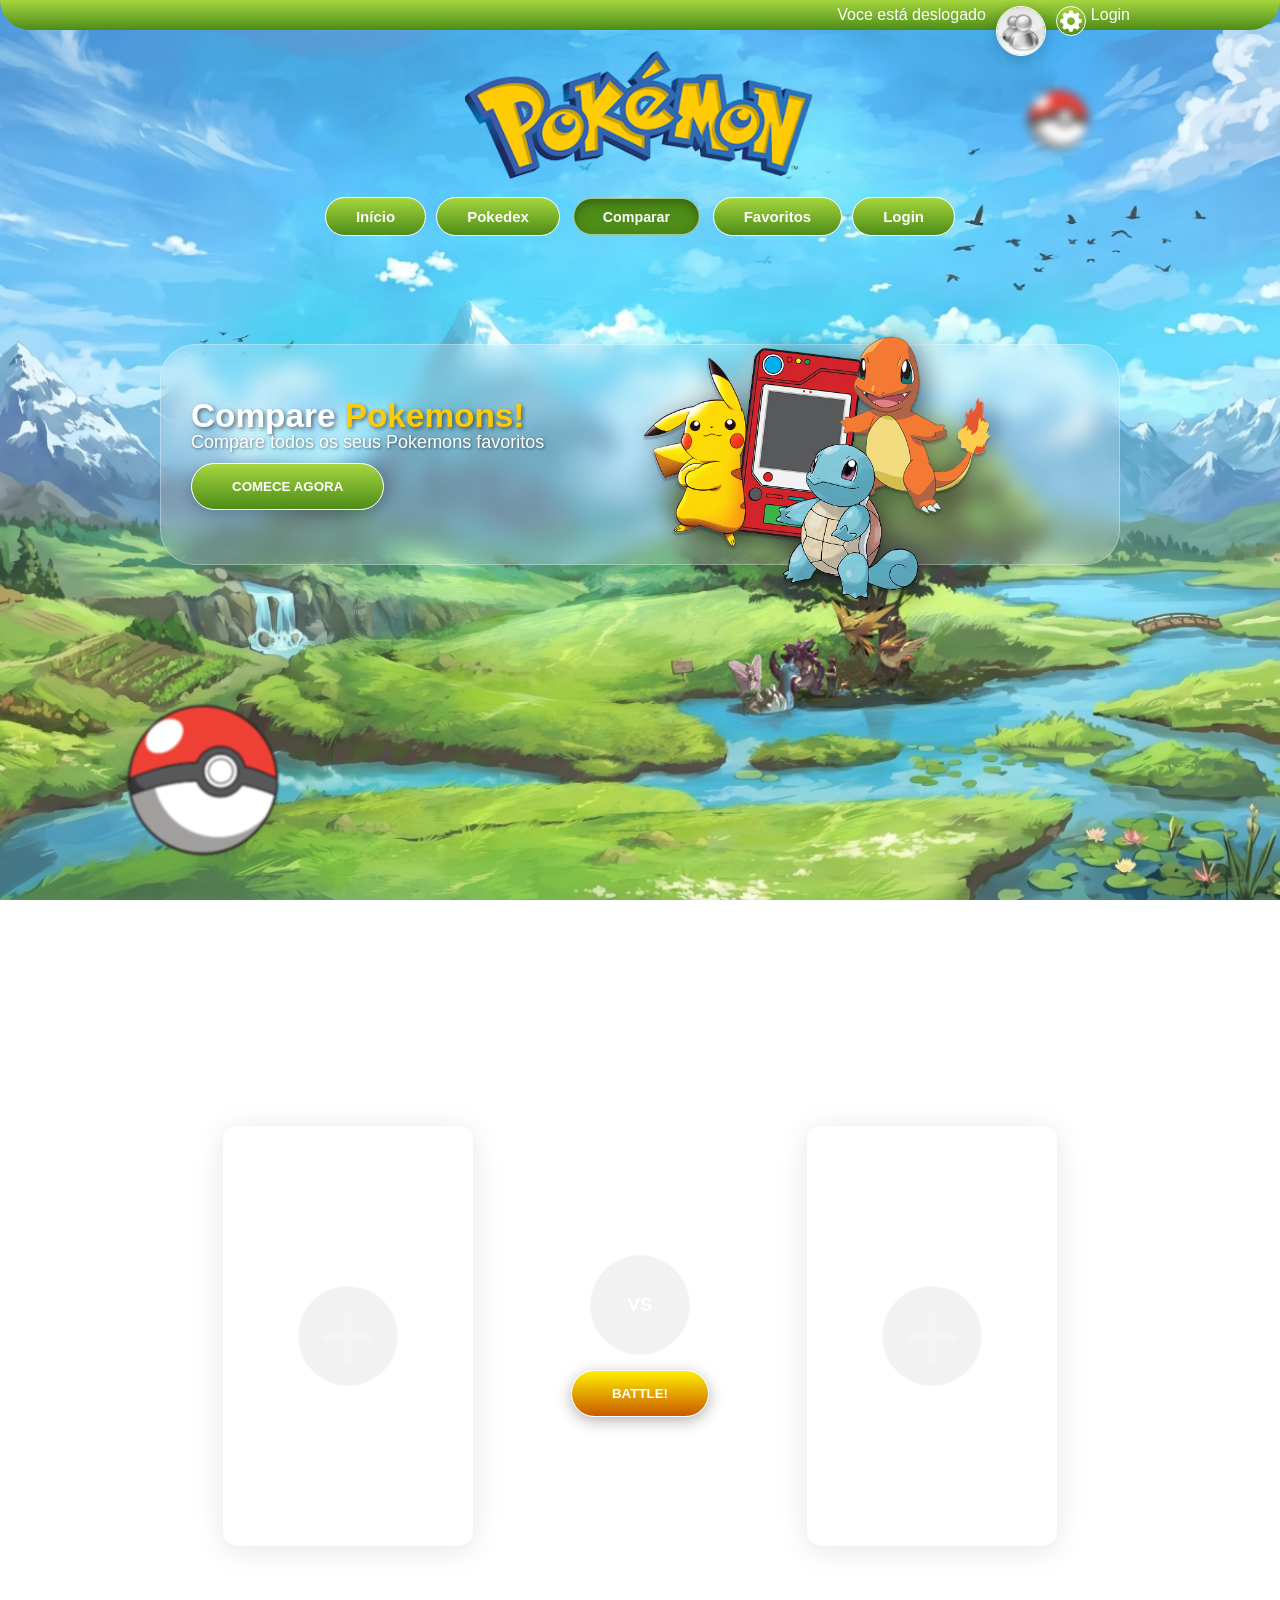
==== html/compare.html @ 61567958 "adicionado musica tema" ====
<!DOCTYPE html>
<html lang="pt-BR">
<head>
    <meta charset="UTF-8">
    <meta name="viewport" content="width=device-width, initial-scale=1.0">
    <title>Pokedex - Compare</title>
    <link rel="stylesheet" href="../css/global.css">
    <link rel="stylesheet" href="../css/style-compare.css">
    <link id="favicon" rel="icon" type="image/png" href="../assets/favicon.png">
</head>
<body>
    <audio id="musica" autoplay loop muted>
        <source src="../assets/audio/tema.mp3" type="audio/mpeg">
        Seu navegador não suporta o elemento de áudio.
    </audio>
    <div class="userbar" id="userbar">
        <div class="userbarDivButtons">
            <span id="userBarSaudacao"></span>
            <img src="../assets/img/usericon.png" alt="UserIcon" class="userBarIconDeslogado" id="userBarIcon">
            <img src="../assets/img/configicon.svg" alt="ConfigIcon" id="ConfigIcon" onclick="toggleConfig()" class="ConfigIcon">
            
            <a href="../html/login.html" style="text-decoration: none;" id="userBarLogin">Login</a>
            <a id="userBarLogout">Sair</a>
        </div>
            
        <div class="userbarDivConfig">
            <span class="configPainel" id="configPainel"></span>
        </div>
    </div>
    
    <div class="bubbles-container">
        <div class="bubble"></div><div class="bubble"></div><div class="bubble"></div><div class="bubble"></div>
        <div class="bubble"></div><div class="bubble"></div><div class="bubble"></div><div class="bubble"></div>
    </div>
    <div class="pokeballs-container">
        <div class="pokeball p-1"></div><div class="pokeball p-2"></div><div class="pokeball p-3"></div>
    </div>

    <header>
        <nav>
            <a href="index.html" class="logo"><img src="../assets/logo-pokedex.png" alt="Logo"></a>
            <ul>
                <li><a href="index.html" class="btn-nav">Início</a></li>
                <li><a href="mainpage.html" class="btn-nav">Pokedex</a></li>
                <li><a href="compare.html" class="btn-nav active">Comparar</a></li>
                <li><a href="favoritos.html" class="btn-nav">Favoritos</a></li>
                <li><a href="login.html" class="btn-nav">Login</a></li>
            </ul>
        </nav>
    </header>

    <main>
        <section class="hero-div" id="banner-div">
            <div class="hero-banner">
                <div class="hero-content">
                    <h1>Compare <span>Pokemons!</span></h1>
                    <p>Compare todos os seus Pokemons favoritos</p>
                    <button class="btn-start" onclick="irParaSectionCompare()">COMECE AGORA</button>
                </div>
                <div class="hero-image"><div></div></div>
            </div>
            <h3 id="carouselContainerComparacaoTitle"></h3>
            <div class="carousel-container-compare" id="carouselContainerComparacao">
                <button class="arrow-btn left" onclick="scrollCarouselCompare(-1)">&#10094;</button>
                <div id="divUltimasComparacoes"></div>
                <button class="arrow-btn right" onclick="scrollCarouselCompare(1)">&#10095;</button>
            </div>
        </section>

        <section class="card-add-content" id="sectionCompare">
            <div class="card-add-empty" id="card1">
                <div class="card-add-empty-circle"><h1>+</h1></div>
            </div>

            <div id="vs-button">
                <div class="card-add-empty-circle h1">
                    <h3>VS</h3>
                </div>
                <button  onclick="battle()">Battle!</button>
            </div>

            <div class="card-add-empty" id="card2">
                <div class="card-add-empty-circle"><h1>+</h1></div>
            </div>
        </section>

    </main>

    <div class="modal-container" id="modal-container"></div>

    <script src="../js/script.js"></script>
</body>
</html>
---- css/global.css ----
/* --- 1. VARIÁVEIS E CONFIGURAÇÃO BASE --- */
:root {
    --clr-grass: #74cb48;
    --clr-fire: #f57d31;
    --clr-water: #6493eb;
    --clr-electric: #f9cf30;
    --clr-bug: #A7B723;
    --clr-normal: #aaa67f;
    --clr-poison: #a33ea1;
    --clr-ground: #e2bf65;
    --clr-flying: #a98ff3;
    --clr-glass: rgba(255, 255, 255, 0.4);
    --clr-fav-red: #EE1515;

    --bg-imagem: "";
    --bg-userbar: "";
    --bt-nav: "";
    --bt-nav-active: "";
    --img-pokebola: "";
    --img-trio-pokemon: ""
}

* { box-sizing: border-box; margin: 0; padding: 0; }

html.tema-claro{
    --bg-imagem: url('../assets/background-pokedex.png');
    --bg-userbar: linear-gradient(to bottom, #a5d63f, #4d8c18);
    --bt-nav: linear-gradient(to bottom, #a5d63f, #4d8c18);
    --bt-nav-active: #4d8c18;
    --img-pokebola: url('../assets/Pokebola.png');
    --img-trio-pokemon: url('../assets/trio-pokemon.png');
}

html.tema-escuro{
    --bg-imagem: url('../assets/img/background-dark.png');
    --bg-userbar: linear-gradient(to bottom,#9539ff, #380058);
    --bt-nav: linear-gradient(to bottom, #9539ff, #380058);
    --bt-nav-active: #33034e;
    --img-pokebola: url('../assets/img/pokebola-dark.png');
    --img-trio-pokemon: url('../assets/img/trio-pokemon-dark.png');
}

/* O preenchimento vermelho (icon-filled) só deve funcionar se o usuário estiver logado */
/* Se não houver a classe 'user-logged-in' no body, forçamos o ícone preenchido a sumir */
body:not(.user-logged-in) .icon-filled {
    opacity: 0 !important;
}

body:not(.user-logged-in) .icon-outline {
    opacity: 1 !important;
}

body {
    font-family: 'Poppins', sans-serif;
    background: var(--bg-imagem) no-repeat center center fixed;
    background-size: cover;
    color: white;
    min-height: 100vh;
    overflow-x: hidden;
    transition: background 0.5s ease;
}

/* --- 2. HEADER E NAVBAR --- */
header {
    display: flex;
    flex-direction: column;
    align-items: center;
    padding: 20px 0;
    width: 100%;
    z-index: 10;
    position: relative;
}

header nav {
    display: flex;
    flex-direction: column;
    align-items: center;
    gap: 10px;
}

header nav ul {
    display: flex;
    flex-wrap: wrap;
    justify-content: center;
    gap: 10px;
}

.logo {
    width: 350px;
    max-width: 70%;
    margin-bottom: 5px;
    display: flex;
    justify-content: center;
}

.logo img { width: 100%; height: auto; }

nav ul { display: flex; list-style: none; gap: 15px; }

.btn-nav {
    text-decoration: none;
    color: white;
    padding: 10px 30px;
    background: var(--bt-nav);
    border-radius: 25px;
    border: 1px solid #fff; 
    font-weight: bold;
    font-size: 15px;
    transition: 0.3s;
    display: inline-block;
    transition: background 1s ease;
}

.btn-nav:hover {
    transform: scale(1.1);
    filter: brightness(1.2);
    box-shadow: 0 6px 20px rgba(0, 0, 0, 0.4);
}

/* Efeito de Botão Apertado */
.btn-nav.active {
    background: var(--bt-nav-active);
    box-shadow: inset 0 4px 10px rgba(0,0,0,0.3);
    transform: scale(0.95);
    border-color: rgba(255,255,255,0.5);
}

/* Botão padrão para o Banner */
.btn-start {
    border: 1px solid white;
    background: var(--bt-nav);
    color: white; 
    padding: 15px 40px;
    border-radius: 30px; 
    font-weight: bold; 
    text-transform: uppercase; 
    cursor: pointer;
    box-shadow: 0 4px 15px rgba(0,0,0,0.3);
    transition: 0.3s;
}

.userbar{
    position:sticky;
    top: 0px;
    width: 100%;
    height: 30px;
    /*background: rgba(255, 255, 255, 0.2);*/
    background: var(--bg-userbar);
    /*backdrop-filter: blur(10px);
    border: 1px solid rgba(255, 255, 255, 0.3);*/
    border-radius: 0px 0px 30px 30px;
    z-index: 200;
    display: flex;
    flex-direction: column;
    align-items: center;
}

.userbarDivButtons{
    width: 980px;
    max-width: 90%;
    display: flex;
    flex-direction: row;
    justify-items: center;
    justify-content: end;
    margin-top: 6px;
}

.userbarDivConfig{
    width: 980px;
    max-width: 90%;
    display: flex;
    justify-content: end;
}

.userBarIconLogado {
    width: 50px;
    margin-right: 5px;
    margin-left: 5px;
    border-radius: 50%;
    border: 1px solid #fff;
    box-shadow: 0 4px 15px rgba(0,0,0,0.2);
    transition: 0.3s;
    z-index: 10;
}

.userBarIconLogado:hover {
    transform: translateY(-2px); 
    filter: brightness(1.1); 
}

.userBarIconDeslogado {
    width: 50px;
    margin-right: 10px;
    margin-left: 10px;
    border-radius: 50%;
    border: 1px solid #fff;
    box-shadow: 0 4px 15px rgba(0,0,0,0.2);
    transition: 0.3s;
    filter: grayscale(100%);
    -webkit-filter: grayscale(100%);
    z-index: 10;
}

.userBarIconDeslogado:hover {
    transform: translateY(-2px); 
    filter: grayscale(100%);
    -webkit-filter: grayscale(100%);
}

#ConfigIcon{
    width: 30px;
    height: 30px;
    padding: 1px;
    background: var(--bg-userbar);
    border: 1px solid rgb(255, 255, 255);
    border-radius: 50%;
    transition: 0.3s;
}

#ConfigIcon:hover{
    width: 30px;
    height: 30px;
    padding: 1px;
    background: var(--bg-userbar);
    border: 1px solid rgb(255, 255, 255);
    border-radius: 50%;
    filter: brightness(1.1); 
    transform: translateY(-2px);
}

#userBarLogin {
    color: white;
    cursor: pointer;
    height: 0px;
    margin-left: 5px;
}

#userBarLogout {
    color: white;
    cursor: pointer;
    height: 0px;
    margin-left: 5px;
}
.configPainel{
    grid-template-rows: 0fr;
    opacity: 0;
    position: relative;
    margin-top: -16px; 
    width: 200px;
    background: rgba(255, 255, 255, 0.1);
    backdrop-filter: blur(10px); 
    -webkit-backdrop-filter: blur(20px); 
    border: 1px solid rgba(255, 255, 255, 0.5); 
    box-shadow: 0 4px 30px rgba(0, 0, 0, 0.1);
    border-radius: 35px;
    z-index: 0;
    gap: 5px;
    padding: 0px 20px;
    transition: 0.5s ease-out; 
}

.configPainel.open{
    grid-template-rows: 1fr;
    opacity: 1;
    padding: 30px 0 15px 0;
    padding: 20px;
    display: flex;
    justify-items: center;
    flex-direction: column;
    gap: 0.5rem;
    color: #ffffff;
    font-family: 'Arial Narrow Bold', sans-serif;
    font-weight: 500;
}

.configPainel div {
    display: flex;
    justify-content: space-between;
}

.chave.false{
    background: #fff;
    width: 30px;
    height: 15px;
    border-radius: 7.5px;
    cursor: pointer;
    transition: background 1s ease;
}

.chave.true{
    justify-content: end;
    background: var(--bg-userbar);
    width: 30px;
    height: 15px;
    border-radius: 7.5px;
    cursor: pointer;
    transition: background 1s ease;
}

.chaveSeletor {
    width: 15px;
    height: 15px;
    background-color:#a5a5a5;
    border-radius: 50%;
    border: 1px solid #fff;
    cursor: pointer;
}

.chave.true .chaveSeletor{
    animation: slideKeyLeft 0.5s ease-in-out;
}

.chave.false .chaveSeletor{
    animation: slideKeyRight 0.5s ease-in-out;
}

@keyframes slideKeyLeft {
    from { transform: translate(-15px, 0%); opacity: 1; }
    to { transform: translate(0%, 0%); opacity: 1; }
}

@keyframes slideKeyRight {
    from { transform: translate(15px, 0%); opacity: 1; }
    to { transform: translate(0%, 0%); opacity: 1; }
}

.favorite-toggle {
    display: flex !important;
    opacity: 0.7;
    transition: opacity 0.3s, transform 0.2s;
}

.favorite-toggle:hover {
    opacity: 1;
    transform: scale(1.1);
}

/* --- COMPONENTES DE CARD --- */
.pokemon-card-container {
    position: relative;
    min-width: 15rem;
    display: flex;
    flex-direction: column;
    align-items: center;
}

.pokemon-card-base {
    width: 100%;
    height: 10.5rem;
    border-radius: 1rem;
    position: relative;
    z-index: 5;
    transition: 0.3s;
    cursor: pointer;
}

.pokemon-card-base:hover {
    box-shadow: 0 1px 10px rgba(0, 0, 0, 0.5);
}

.pokemon-image-card { 
    width: 11.25rem; 
    position: absolute; 
    top: -50px; 
    left: 50%; 
    transform: translateX(-50%); 
    z-index: 15; 
    filter: drop-shadow(0 0 20px rgba(255, 255, 255, 0.8)) drop-shadow(0 12px 18px rgba(0,0,0,0.25)); 
    transition: 0.3s;
}

.pokemon-card-container:hover .pokemon-image-card {
    transform: translateX(-50%) translateY(-10px) scale(1.1);
}

.hp-badge { 
    position: absolute; 
    top: 85px; 
    right: 5px; 
    background-color: var(--clr-fav-red); 
    z-index: 1000;
    padding: 2px 12px; 
    border-radius: 12px; 
    font-size: 0.75rem; 
    font-weight: bold;
}

/* Pokébola Favorito */
.favorite-toggle { 
    position: absolute; 
    top: 15px; 
    right: 15px; 
    width: 35px; 
    height: 35px; 
    cursor: pointer; 
    z-index: 15; 
    display: flex; 
    justify-content: center; 
    align-items: center; 
    border-radius: 50%; 
    background-color: rgba(255, 255, 255, 0.3);
}

.pokeball-icons-wrapper { position: relative; width: 22px; height: 22px; }
.favorite-toggle svg { position: absolute; width: 100%; height: 100%; transition: opacity 0.3s; }
.icon-filled { opacity: 0; }
.favorite-toggle.is-favorite .icon-outline { opacity: 0; }
.favorite-toggle.is-favorite .icon-filled { opacity: 1; }

/* Info Glass Panel */
.glass-info-panel { 
    position: absolute; 
    bottom: 0;
    z-index: 900; 
    width: 100%; 
    height: 80px;
    max-height: 50%;
    background: none;     
    backdrop-filter: blur(5px); 
    -webkit-backdrop-filter: blur(20px); 
    border: 1px solid rgba(255, 255, 255, 0.3); 
    box-shadow: 0 4px 30px rgba(0, 0, 0, 0.1);
    border-radius: 15px; 
    padding: 5px 20px;
    align-content: center;
    cursor: pointer;
}

.header-row { 
    display: flex; 
    justify-content: space-between; 
    align-items: center; 
}
.pokemon-name { 
    font-size: 1.2rem; 
    font-weight: 700; 
    text-transform: capitalize;
    text-shadow: 2px 2px 4px rgba(0,0,0,0.5); 
    margin: 0; }

.pokemon-number {
    font-size: 0.9rem;
    color: white;
    font-weight: normal;
    opacity: 0.8;
    text-shadow: 1px 1px 2px rgba(0, 0, 0, 0.5); 
}

/* Badges de Tipo Coloridas */
.types-wrapper { display: flex; gap: 5px; margin-top: 8px; }
.type-badge {
    padding: 2px 12px; 
    border-radius: 12px; 
    font-size: 0.75rem;
    text-transform: uppercase; 
    font-weight: bold; 
    color: white;
    border: 1px solid rgba(255,255,255,0.3);
}
.type-badge.grass { background-color: var(--clr-grass); }
.type-badge.fire { background-color: var(--clr-fire); }
.type-badge.water { background-color: var(--clr-water); }
.type-badge.electric { background-color: var(--clr-electric); }
.type-badge.bug { background-color: var(--clr-bug); }
.type-badge.normal { background-color: var(--clr-normal); }
.type-badge.poison { background-color: var(--clr-poison); }
.type-badge.flying { background-color: var(--clr-flying); }
.type-badge.ground { background-color: var(--clr-ground); }

/* --- 4. ROLLDOWN (PAINEL DE DETALHES) --- */
.expand-btn { 
    width: 30px; height: 30px;  
    background: var(--bt-nav);
    border-radius: 25px;
    border: 0.5px solid #fff;
    color: white;
    position: absolute; 
    top: 165px; 
    left: 50%; 
    transform: translateX(-50%); 
    cursor: pointer; 
    z-index: 20; 
    box-shadow: 0 4px 8px rgba(0,0,0,0.2);
}

.details-panel { 
    display: grid; 
    grid-template-rows: 0fr; 
    transition: 0.5s ease-out; 
    width: 92%; 
    background: rgba(255, 255, 255, 0.15); 
    backdrop-filter: blur(10px); 
    border-radius: 0 0 24px 24px; 
    position: relative; 
    margin-top: -10px; 
    z-index: 1; 
    opacity: 0;
}

.details-panel.open { 
    grid-template-rows: 1fr; 
    opacity: 1; 
    padding: 30px 0 15px 0;
}

.stat-row { 
    background: var(--bt-nav);
    border-radius: 20px; 
    padding: 8px 15px; 
    display: flex; 
    justify-content: space-between; 
    margin: 5px 12px; 
    font-size: 0.85rem; 
    font-weight: 600;
}

.moves-section { 
    margin: 10px 12px 0; 
    text-align: left; 
}

.pixel-move-btn {
    background: #555; 
    color: white; 
    border: 1px solid #555;
    border-radius: 12px;
    font-family: 'Courier New', monospace; 
    font-size: 9px;
    padding: 3px 6px; 
    text-transform: uppercase; 
    margin: 2px;
}

/* --- 5. FUNDO ANIMADO --- */
.bubbles-container { position: fixed; 
    top: 0; 
    left: 0; 
    width: 100%; 
    height: 100%; 
    z-index: -1; 
    overflow: hidden; 
    pointer-events: none; 
}

.bubble {
    position: absolute;
    bottom: -100px;
    background: rgba(255, 255, 255, 0.25); 
    border: 2px solid rgba(255, 255, 255, 0.4); 
    border-radius: 50%;
    box-shadow: inset 0 0 15px rgba(255, 255, 255, 0.5);
    animation: floatUp 10s infinite ease-in-out;
}
.bubble::after { 
    content: ""; 
    position: absolute; 
    top: 15%; 
    left: 15%; 
    width: 25%; 
    height: 25%; 
    background: rgba(255, 255, 255, 0.6); 
    border-radius: 50%; 
    filter: blur(1px); 
}

/* Variações das Bolhas */
.bubble:nth-child(1) { width: 40px; height: 40px; left: 10%; animation-duration: 8s; }
.bubble:nth-child(2) { width: 80px; height: 80px; left: 20%; animation-duration: 12s; animation-delay: 2s; }
.bubble:nth-child(3) { width: 50px; height: 50px; left: 35%; animation-duration: 10s; animation-delay: 4s; }
.bubble:nth-child(4) { width: 90px; height: 90px; left: 50%; animation-duration: 15s; }
.bubble:nth-child(5) { width: 30px; height: 30px; left: 65%; animation-duration: 7s; }
.bubble:nth-child(6) { width: 70px; height: 70px; left: 80%; animation-duration: 11s; }
.bubble:nth-child(7) { width: 45px; height: 45px; left: 90%; animation-duration: 9s; }
.bubble:nth-child(8) { width: 100px; height: 100px; left: 15%; animation-duration: 14s; }

@keyframes floatUp {
    0% { transform: translateY(0) scale(1); opacity: 0; }
    10% { opacity: 1; }
    100% { transform: translateY(-110vh) scale(1.1); opacity: 0; }
}

/* Pokébolas de Fundo */
.pokeballs-container { position: fixed; top: 0; left: 0; width: 100%; height: 100%; z-index: -2; pointer-events: none; overflow: hidden; }
.pokeball {
    position: absolute;
    background-image: var(--img-pokebola);
    background-size: contain;
    background-repeat: no-repeat;
    animation: floatPokeball 20s infinite linear;
}

.p-1 { width: 60px; height: 60px; top: 10%; right: 15%; filter: blur(5px);}
.p-2 { width: 150px; height: 150px; bottom: 5%; left: 10%; filter: blur(1px);}
.p-3 { width: 30px; height: 30px; top: 50%; right: 40%; filter: blur(5px);}

@keyframes floatPokeball {
    0% { transform: rotate(0deg); }
    100% { transform: rotate(360deg); }
}

/* --- 6. UTILITÁRIOS --- */
#backToTop {
    position: fixed; bottom: 30px; right: 30px;
    width: 50px; height: 50px;
    background: rgba(255, 255, 255, 0.2);
    backdrop-filter: blur(10px);
    border: 1px solid rgba(255, 255, 255, 0.4);
    color: white; border-radius: 50%;
    font-size: 24px; cursor: pointer; z-index: 1000;
    opacity: 0; transition: 0.4s; pointer-events: none;
}
#backToTop.show { opacity: 1; pointer-events: auto; }

#pokemon-list .hp-badge {
    display: none;
}

::-webkit-scrollbar{
    width: 15px;
}

::-webkit-scrollbar-track {
  background: white;
  border-radius: 10px;
  padding: 10px;
  margin: 1rem;
}

::-webkit-scrollbar-thumb {
  background: #7c7c7c; /* Cor da alça */
  border-radius: 10px;
}

::-webkit-scrollbar-thumb:hover {
  background: #555; /* Cor da alça ao passar o mouse */
}

/* =========================================================
   POP-UP GLOBAL PERSONALIZADO
   Usado por mostrarPopup(mensagem, tipo, opcoes) no script.js
   Tipos: success, error, warning, info
========================================================= */

.app-popup-overlay {
    position: fixed;
    inset: 0;
    z-index: 99999;

    display: flex;
    align-items: center;
    justify-content: center;

    padding: 20px;

    background: rgba(0, 0, 0, 0.48);

    opacity: 0;
    pointer-events: none;

    backdrop-filter: blur(5px);
    -webkit-backdrop-filter: blur(5px);

    transition: opacity 0.22s ease;
}

.app-popup-overlay.ativo {
    opacity: 1;
    pointer-events: auto;
}

.app-popup-card {
    width: 100%;
    max-width: 430px;

    background: rgba(255, 255, 255, 0.22);

    border: 1px solid rgba(255, 255, 255, 0.42);
    border-radius: 28px;

    padding: 30px 26px 26px;

    text-align: center;
    color: white;

    box-shadow:
        0 24px 60px rgba(0, 0, 0, 0.34),
        inset 0 0 24px rgba(255, 255, 255, 0.08);

    backdrop-filter: blur(18px);
    -webkit-backdrop-filter: blur(18px);

    transform: translateY(24px) scale(0.96);
    opacity: 0;

    animation: appPopupEntrada 0.28s ease forwards;
}

.app-popup-card.saindo {
    animation: appPopupSaida 0.22s ease forwards;
}

@keyframes appPopupEntrada {
    from {
        transform: translateY(24px) scale(0.96);
        opacity: 0;
    }

    to {
        transform: translateY(0) scale(1);
        opacity: 1;
    }
}

@keyframes appPopupSaida {
    from {
        transform: translateY(0) scale(1);
        opacity: 1;
    }

    to {
        transform: translateY(16px) scale(0.96);
        opacity: 0;
    }
}

.app-popup-icon {
    width: 70px;
    height: 70px;

    margin: 0 auto 18px;

    border-radius: 50%;

    display: flex;
    align-items: center;
    justify-content: center;

    font-size: 36px;
    font-weight: 900;
    line-height: 1;

    color: white;

    border: 1px solid rgba(255, 255, 255, 0.7);

    box-shadow:
        0 10px 26px rgba(0, 0, 0, 0.24),
        inset 0 0 18px rgba(255, 255, 255, 0.24);
}

.app-popup-success .app-popup-icon {
    background: linear-gradient(to bottom, #a5d63f, #4d8c18);
}

.app-popup-error .app-popup-icon {
    background: linear-gradient(to bottom, #ff6b6b, #d91f1f);
}

.app-popup-warning .app-popup-icon {
    background: linear-gradient(to bottom, #ffcb05, #c95b00);
}

.app-popup-info .app-popup-icon {
    background: linear-gradient(to bottom, #6493eb, #2456a6);
}

.app-popup-title {
    margin: 0 0 10px;

    font-size: 1.55rem;
    font-weight: 900;

    color: white;

    text-shadow: 2px 2px 4px rgba(0, 0, 0, 0.42);
}

.app-popup-message {
    margin: 0 auto 24px;

    max-width: 340px;

    color: rgba(255, 255, 255, 0.92);

    font-size: 1rem;
    font-weight: 600;
    line-height: 1.55;

    text-shadow: 1px 1px 3px rgba(0,0,0,0.35);
}

.app-popup-actions {
    display: flex;
    justify-content: center;
    align-items: center;
    gap: 12px;

    flex-wrap: wrap;
}

.app-popup-btn {
    min-width: 140px;

    border: 1px solid rgba(255, 255, 255, 0.85);
    border-radius: 999px;

    padding: 12px 24px;

    color: white;

    font-size: 1rem;
    font-weight: 800;
    font-family: inherit;

    cursor: pointer;

    transition:
        transform 0.2s ease,
        filter 0.2s ease,
        background 0.2s ease,
        box-shadow 0.2s ease;
}

.app-popup-btn-primary {
    background: var(--bt-nav);

    box-shadow: 0 8px 20px rgba(0, 0, 0, 0.24);
}

.app-popup-btn-secondary {
    background: rgba(255, 255, 255, 0.16);
}

.app-popup-btn:hover {
    transform: translateY(-2px);
    filter: brightness(1.1);
    box-shadow: 0 10px 24px rgba(0, 0, 0, 0.30);
}

.app-popup-btn:focus-visible {
    outline: 3px solid rgba(255, 255, 255, 0.85);
    outline-offset: 4px;
}

@media (max-width: 520px) {
    .app-popup-overlay {
        padding: 16px;
        align-items: center;
    }

    .app-popup-card {
        max-width: 100%;
        border-radius: 24px;
        padding: 26px 20px 22px;
    }

    .app-popup-icon {
        width: 62px;
        height: 62px;
        font-size: 31px;
        margin-bottom: 16px;
    }

    .app-popup-title {
        font-size: 1.32rem;
    }

    .app-popup-message {
        font-size: 0.96rem;
        line-height: 1.45;
        margin-bottom: 22px;
    }

    .app-popup-actions {
        width: 100%;
        flex-direction: column;
    }

    .app-popup-btn {
        width: 100%;
        min-height: 48px;
        font-size: 1rem;
    }
}
---- css/style-compare.css ----
/* --- BANNER HERO (PADRÃO INDEX) --- */
.hero-div {
    display: flex;
    flex-direction: column;
    justify-content: space-around;
    align-items: center;
    width: 100vw;
    height: 70vh;
}

.hero-banner {
    display: flex;
    align-items: center;
    background: rgba(255, 255, 255, 0.2);
    backdrop-filter: blur(10px);
    width: 60rem;
    max-width: 90%;
    height: 35%;
    border-radius: 35px;
    margin-top: 1.5rem;
    padding: 30px 30px;
    border: 1px solid rgba(255, 255, 255, 0.3);
}

.hero-content{
    width: 70%;
}

.hero-content h1 { 
    font-size: 25pt;
    line-height: 1;
    text-shadow: 2px 2px 4px rgba(0,0,0,0.5);
}

.hero-content p { 
    font-size: 18px; 
    margin-bottom: 10px; 
    text-shadow: 1px 1px 3px rgba(0,0,0,0.5); 
}

.hero-content span { color: #ffcb05; }

.hero-image{
    position: absolute;
    right: 10%;
}

.hero-image div{
    margin-top: 0;
    width: 400px;
    height: 400px;
    background: var(--img-trio-pokemon);
    z-index: 10;
    pointer-events: none;
    background: var(--img-trio-pokemon);
    background-size: 100%;
    background-repeat: no-repeat;
    background-position: 0;
    filter: drop-shadow(5px 5px 15px rgba(0,0,0,0.5));
    overflow: hidden;
}

.carousel-container-compare {
    position: relative;
    width: 960px;
    max-width: 70%;
    margin: 0 auto;
    display: flex;
    flex-direction: row;
    justify-content: space-around;
    align-items: center;
    justify-content: center;
}

#divUltimasComparacoes {
    width: 100%;
    min-height: 50%;
    padding: 1rem 0rem 0rem 0rem;
    margin-bottom: 3rem;
    display: flex;
    overflow-x:scroll;
    overflow-y: hidden;
    gap: 4rem;
    padding: 0 0 0 5px;
}

#divUltimasComparacoes::-webkit-scrollbar{
    width: 1px;
}

#divUltimasComparacoes::-webkit-scrollbar-track {
  background: rgba(255, 255, 255, 0.2);
  border-radius: 1px;
  padding: 1px;
  margin: 1rem;
}

#divUltimasComparacoes::-webkit-scrollbar-thumb {
  background: #d3d3d3; /* Cor da alça */
  border-radius: 1px;
}

#divUltimasComparacoes::-webkit-scrollbar-thumb:hover {
  background: none;
}

.cardComparacao{
    width: 270px;
    min-height: 110px;
    display: flex;
    border-radius: 35px;
    position: relative;
}

.card-comp-base{
    width: 100%;
    display: flex;
    flex-direction: row;
    justify-content: space-around;
    justify-content: center;
}

.card-comp-img-poke{
     width: 150px;
     margin-bottom: 3rem;
}

.card-comp-img-w{
    width: 70px;
    position: absolute;
    bottom: 5.5rem;
    left: 0rem;
}

.card-comp-img-l{
    width: 70px;
    position: absolute;
    bottom: 5.5rem;
    right: 0rem;
}

.card-comp-info{
    position: absolute; 
    bottom: 0;
    z-index: 15; 
    width: 100%; 
    height: 80px;
    display: flex;
    justify-content: space-around;
    background: rgba(110, 110, 110, 0.3);      
    backdrop-filter: blur(5px); 
    -webkit-backdrop-filter: blur(20px); 
    border: 1px solid rgba(255, 255, 255, 0.3); 
    box-shadow: 0 4px 30px rgba(0, 0, 0, 0.1);
    border-radius: 35px; 
    padding: 5px 20px;
}

.card-comp-coluna{
    display: flex;
    flex-direction: column;
    justify-content: space-between;
    justify-content: center;
    align-items: center;
    gap: 0.4rem;
}

.card-comp-vs{
    align-content: center;
}

.arrow-btn {
    position: absolute;
    top: 50%; 
    transform: translateY(-50%);
    background: rgba(255, 255, 255, 0.3); 
    backdrop-filter: blur(5px);
    border: 1px solid rgba(255, 255, 255, 0.4);
    border-radius: 50%; 
    width: 45px;
    height: 45px;
    cursor: pointer;
    z-index: 100;
    display: flex;
    align-items: center;
    justify-content: center;
    color: white;
    font-size: 18px;
    transition: all 0.3s ease;
}

.arrow-btn:hover {
    background: rgba(255, 255, 255, 0.6);
    transform: translateY(-50%) scale(1.1); 
    color: #4d8c18; 
}

.arrow-btn.left { left: -60px; }
.arrow-btn.right { right: -60px; }

#divUltimasComparacoes::-webkit-scrollbar{
    height: 1px;
    width: 1px;
    background: none;
    
}

#divUltimasComparacoes::-webkit-scrollbar-track {
  background: none;
}

#divUltimasComparacoes::-webkit-scrollbar-thumb {
  background: none;
}

#divUltimasComparacoes::-webkit-scrollbar-thumb:hover {
  background: none;
}

/* --- GRID E SLOTS DE COMPARAÇÃO --- */
.card-add-content {
width: 100vw;
height: 100vh;
display: flex;
flex-wrap: wrap;
justify-content: center;
align-items: center;
gap: 8%;
padding: 2%;
visibility: hidden;
}

/* Slot Vazio com "+" */
.card-add-empty {
    background: rgba(255, 255, 255, 0.2);
    height: 420px;
    width: 250px;
    backdrop-filter: blur(10px);
    -webkit-backdrop-filter: blur(10px);
    border: 1px solid rgba(255, 255, 255, 0.3);
    box-shadow: 0 4px 30px rgba(0, 0, 0, 0.1);
    border-radius: 15px;
    display: flex;
    align-items: center;
    justify-content: center;
    transition: transform 0.3s ease;     
}

.card-add-empty:hover { transform: scale(1.05); }

.card-add-empty-circle {
    background: rgba(129, 129, 129, 0.1);
    height: 100px;
    width: 100px;
    border-radius: 50%;
    display: flex;
    align-items: center;
    justify-content: center;
    border: 1px solid rgba(255, 255, 255, 0.3);
}

.card-add-empty-circle h1 { 
    font-size: 100px; 
    font-weight: 100; 
    color: rgba(255, 255, 255, 0.2); 
    margin: 0;
}

#vs-button {
    display: flex;
    flex-direction: column;
    align-items: center;
}

#vs-button button {
    border: 1px solid white;
    background: linear-gradient(to bottom, #ffee00 0%, #c95b00 100%);
    color: white; 
    padding: 15px 40px;
    border-radius: 30px; 
    font-weight: bold; 
    text-transform: uppercase;
    margin-top: 15px;
    cursor: pointer;
    box-shadow: 0 4px 15px rgba(0,0,0,0.3);
    transition: 0.3s;
}

/* --- CARD PREENCHIDO --- */
.card-add { 
    width: 250px; 
    height: 420px; 
    display: flex; 
    flex-direction: column; 
    animation: slideUp 0.3s ease forwards;
}

.card-add-head {
    position: relative;
    display: flex;
    flex-direction: column;
    height: 40%;
    width: 100%;
    border-radius: 15px;
    background: rgba(255, 255, 255, 0.1);
    backdrop-filter: blur(10px);
    -webkit-backdrop-filter: blur(10px);
    border: 1px solid rgba(255, 255, 255, 0.3);
    box-shadow: 0 4px 30px rgba(0, 0, 0, 0.1);
}

.card-img {
    position: absolute;
    bottom: 20px;
    flex: 0 0 calc(33.333% - 7px); 
    left: 5%;   
    width: 85%;
    z-index: 10;
    filter: drop-shadow(0 10px 15px rgba(0, 0, 0, 0.526));
    animation: slideUp 0.6s ease forwards;
}

/* PAINEL DE VIDRO*/
.card-add-head-title {
    position: absolute; 
    bottom: 0;
    z-index: 20; 
    width: 100%; 
    height: 70px;         
    backdrop-filter: blur(5px); 
    -webkit-backdrop-filter: blur(20px); 
    border: 1px solid rgba(255, 255, 255, 0.3); 
    box-shadow: 0 4px 30px rgba(0, 0, 0, 0.1);
    border-radius: 15px; 
    padding: 15px 20px; 
    display: block; 
}

.card-add-head-title .header-row {
    display: flex;
    justify-content: space-between;
    align-items: center;
}

.card-add-head-title .pokemon-name {
    font-size: 1.2rem;
    font-weight: 700;
    text-transform: capitalize;
    color: white;
    text-shadow: 2px 2px 4px rgba(0,0,0,0.5);
    margin: 0;
}

.card-add-head-title .pokemon-number {
    font-size: 0.9rem;
    color: white;
    font-weight: normal;
    opacity: 0.8;
    text-shadow: 1px 1px 2px rgba(0, 0, 0, 0.5); 
}

.card-add-head-title .types-wrapper {
    display: flex;
    gap: 5px;
    margin-top: 8px; /* Espaço entre nome e badges */
}

/* --- SEÇÃO DE STATUS INFERIOR --- */
.card-add-info-content {
    width: 100%;
    height: 60%;
    display: flex;
    flex-direction: column;
    justify-content: space-around;
    align-items: center;
    padding: 10px 0;
    list-style: none;
}

.card-add-info {
    display: flex;
    justify-content: center;
    width: 90%;
    padding: 10px 0;
    background: var(--bt-nav);
    border: 1px solid rgba(255, 255, 255, 0.3);
    border-radius: 20px;
    box-shadow: 0 4px 30px rgba(0, 0, 0, 0.1);
    color: white;
    font-weight: bold;
    font-size: 0.9rem;
    animation: slideUp 0.8s ease forwards;
}

.battle-content {
    width: 100vw;
    height: 100vh;
    display: flex;
    flex-direction: row;
    background-color: black;
    justify-content: center;
    align-items: center;
    gap: 8%;
    padding: 2%;
    display: none;
}

#battleDiv {
    width: 100vw;
    height: 100vh;
    max-width: 90%;
    display: flex;
    flex-direction: row;
    justify-content: space-around;
    justify-content: center;
    align-items: center;
}

#winner-column {
    width: 100%;
    height: 100%;
    display: flex;
    flex-wrap: wrap;
    justify-content: space-around;
    justify-content: center;
    align-items: center;
    align-content: center;
}

#winner-column div {
    justify-items: center;
    max-width: 90%;
}

#winner-pokemon-name {
    font-family: Verdana, Geneva, Tahoma, sans-serif;
    font-size: xxx-large;
    font-size: 30pt;
    text-shadow: 2px 2px 10px rgba(0, 0, 0, 0.5); 
}

.imagem-pokemon-winner {
    width: 30rem;
    max-width: 100%;
}

.imagem-winner {
    width: 22rem;
    max-width: 100%;
    padding: 3rem 0rem 3rem 0rem;
}

#buttonFecharWinner:hover{
    background: rgba(255, 255, 255, 0.3);
    
}

@keyframes slideUp {
    from { transform: translate(0%, -30%); opacity: 0; }
    to { transform: translate(0%, 0%); opacity: 1; }
}

@keyframes tranparencia {
    from { opacity: 1; }
    to { opacity: 0; }
}

@keyframes battleWin {
    from { opacity: 0; }
    to { opacity: 1; }
}

/* --- SEÇÃO MODAL COMPARE --- */

#fade{
    position: fixed;
    top: 0;
    left: 0;
    width: 100%;
    height: 100%;
    z-index: 15;
    background-color: rgba(0, 0, 0, 0.5);
}

#modal{
    position: fixed;
    top: 50%;
    left: 50%;
    width: 950px;
    height: 600px;
    max-width: 80%;
    max-height: 80%;
    transform: translate(-50%, -50%);
    background: rgba(255, 255, 255, 0.2);
    backdrop-filter: blur(10px); 
    -webkit-backdrop-filter: blur(20px); 
    border: 1px solid rgba(255, 255, 255, 0.3); 
    box-shadow: 0 4px 30px rgba(0, 0, 0, 0.1);
    border-radius: 35px;
    z-index: 20;
    padding: 1.5rem;
    animation: modalAnimation 0.3s ease forwards;
}

@keyframes modalAnimation {
    from { transform: translate(-50%, 0%); opacity: 0; }
    to { transform: translate(-50%, -50%); opacity: 1; }
}

/* --- BARRA DE BUSCA E ORDENAÇÃO --- */
.search-sort-bar {
    display: flex;
    flex-wrap: wrap;
    justify-content: space-between;
    justify-content: end;
    width: 100%;
    height: 15%;
    min-height: 4rem;
    align-items: center;
    border-bottom: 1px solid white;
    gap: 15px;
    align-items: center;
}

.search-container {
    display: flex;
    flex: 1;
    min-width: 70%;
    background: rgba(255,255,255,0.7);
    border-radius: 30px;
    padding: 12px 25px;
    backdrop-filter: blur(10px);
}

.search-container input {
    border: none;
    background: transparent;
    width: 100%;
    outline: none;
    font-size: 1rem;
    margin-left: 10px;
}

.sort-container {
    background: var(--bt-nav);
    color: white;
    padding: 12px 25px;
    border-radius: 25px;
    border: 1px solid #fff;
    display: flex;
    align-items: center;
    font-weight: 600;
    cursor: pointer;
    transition: 0.3s;
    box-shadow: 0 4px 15px rgba(0,0,0,0.2);
}

.sort-container:hover { 
    transform: translateY(-2px); 
    filter: brightness(1.1); 
}

#buttonFecharX{
    background: var(--bt-nav);
    color: white;
    padding: 10px 16px;
    border-radius: 25px;
    border: 1px solid #fff;
    align-items: center;
    font-weight: 500;
    font-size: 16pt;
    text-decoration: none;
    cursor: pointer;
    transition: 0.3s;
    box-shadow: 0 4px 15px rgba(0,0,0,0.2);
}

#buttonFecharX:hover {
    transform: translateY(-2px); 
    filter: brightness(1.1); 
}

#buttonFecharXModalWinner{
    position: absolute;
    top: 1rem;
    right: 1rem;
    background: var(--bt-nav);
    color: white;
    padding: 10px 16px;
    border-radius: 25px;
    border: 1px solid #fff;
    align-items: center;
    font-weight: 500;
    font-size: 16pt;
    text-decoration: none;
    cursor: pointer;
    transition: 0.3s;
    box-shadow: 0 4px 15px rgba(0,0,0,0.2);
}

#buttonFecharXModalWinner:hover {
    transform: translateY(-2px); 
    filter: brightness(1.1); 
}

#modal-body {
    width: 95%;
    height: 80%;
    position:absolute;
    left: 50%;
    padding: 1rem;
    translate: -50%;
    bottom: 0px;
    display: grid;
    overflow-y: auto;
}

#modal-body-grid {
    margin-top: 3rem;
    display: grid;
    grid-template-columns: repeat(auto-fill , minmax(240px, 1fr));
    gap: 6rem 1.5rem;
}

#modal-body::-webkit-scrollbar{
    width: 8px;
}

#modal-body-grid::-webkit-scrollbar-track {
  background: rgba(255, 255, 255, 0.2);
  border-radius: 10px;
  padding: 10px;
  margin: 1rem;
}

#modal-body-grid::-webkit-scrollbar-thumb {
  background: #d3d3d3; /* Cor da alça */
  border-radius: 10px;
}

#modal-body-grid::-webkit-scrollbar-thumb:hover {
  background: #555; /* Cor da alça ao passar o mouse */
}
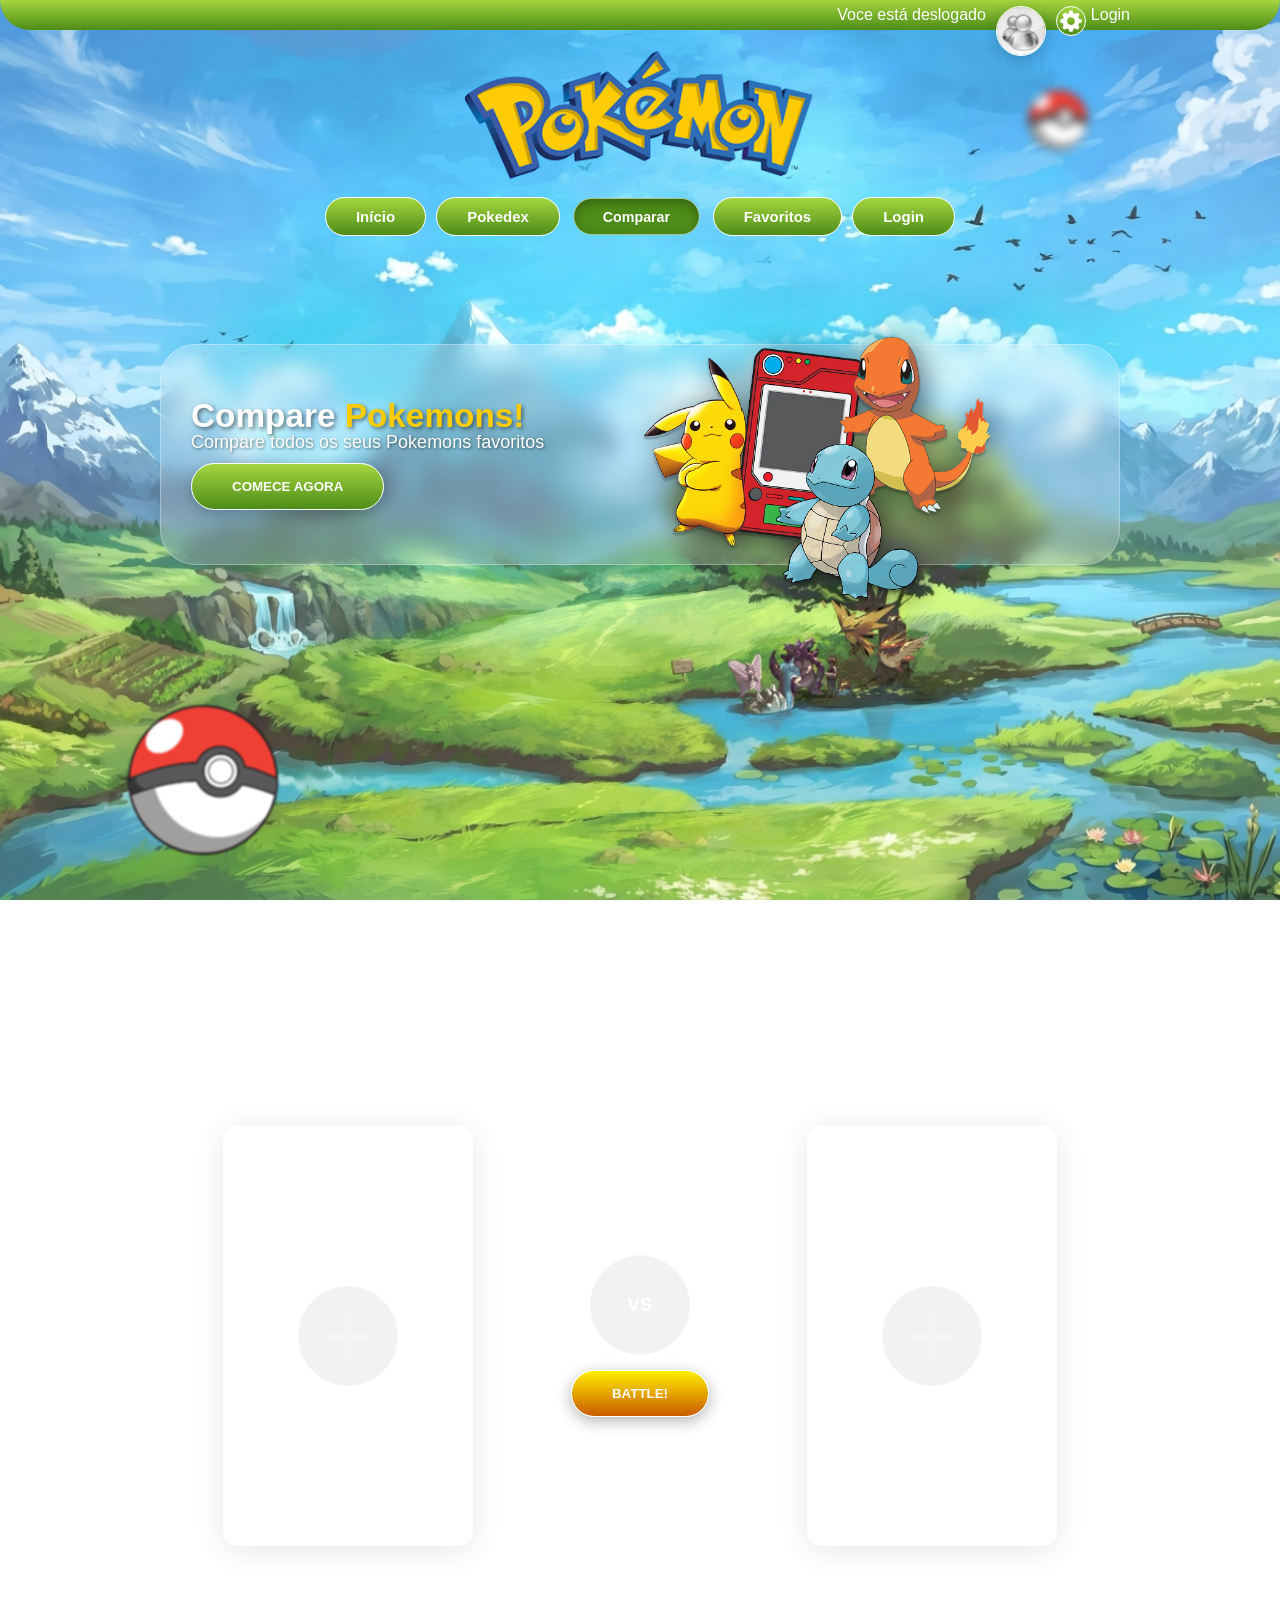
==== commit 1bab32b4: "colocado musica no global" ====
--- a/html/compare.html
+++ b/html/compare.html
@@ -88,6 +88,7 @@
 
     <div class="modal-container" id="modal-container"></div>
 
-    <script src="../js/script.js"></script>
+    <script src="../js/global.js"></script>
+    <script src="../js/compare.js"></script>
 </body>
 </html>
--- a/css/global.css
+++ b/css/global.css
@@ -13,6 +13,7 @@
     --clr-fav-red: #EE1515;
 
     --bg-imagem: "";
+    --img-pokebola: "";
     --bg-userbar: "";
     --bt-nav: "";
     --bt-nav-active: "";
@@ -504,6 +505,9 @@
 }
 
 .stat-row { 
+<<<<<<< .merge_file_Lxnmw2
+    background: var(--bg-btn-color); 
+=======
     background: var(--bt-nav);
     border-radius: 20px; 
     padding: 8px 15px; 
@@ -749,7 +753,7 @@
 }
 
 .app-popup-success .app-popup-icon {
-    background: linear-gradient(to bottom, #a5d63f, #4d8c18);
+    background: var(--bg-btn-color);
 }
 
 .app-popup-error .app-popup-icon {
@@ -822,7 +826,11 @@
 }
 
 .app-popup-btn-primary {
+<<<<<<< .merge_file_Lxnmw2
+    background: var(--bg-btn-color);
+=======
     background: var(--bt-nav);
+>>>>>>> .merge_file_uWbdq4
 
     box-shadow: 0 8px 20px rgba(0, 0, 0, 0.24);
 }
--- a/css/style-compare.css
+++ b/css/style-compare.css
@@ -1,4 +1,5 @@
 /* --- BANNER HERO (PADRÃO INDEX) --- */
+
 .hero-div {
     display: flex;
     flex-direction: column;
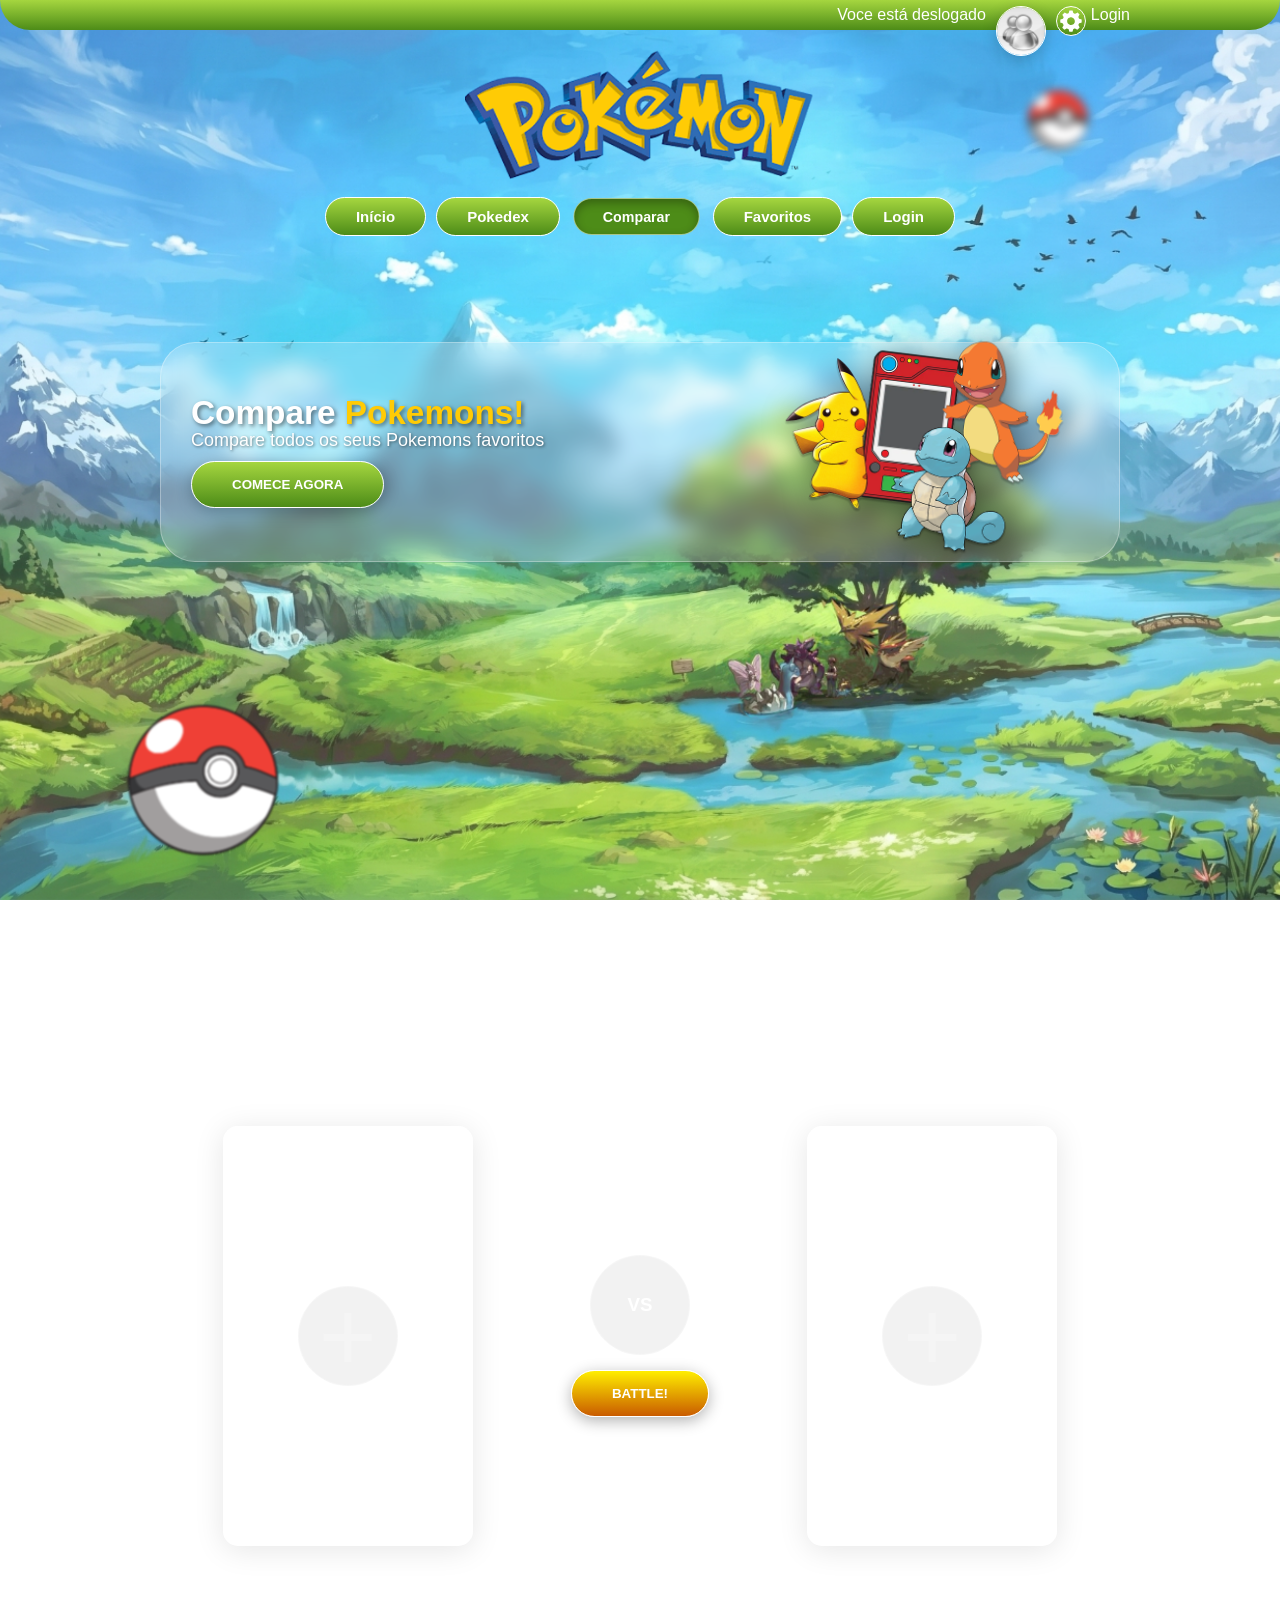
==== commit 6fe14530: "ajustes tema e integração pokeapi" ====
--- a/css/global.css
+++ b/css/global.css
@@ -11,14 +11,21 @@
     --clr-flying: #a98ff3;
     --clr-glass: rgba(255, 255, 255, 0.4);
     --clr-fav-red: #EE1515;
+    --clr-fairy: #d685ad;
+    --clr-fighting: #c22e28;
+    --clr-psychic: #f95587;
+    --clr-rock: #b6a136;
+    --clr-ghost: #735797;
+    --clr-ice: #9ad6df;
+    --clr-dragon: #6f35fc;
+    --clr-dark: #705746;
+    --clr-steel: #b7b7ce;
 
     --bg-imagem: "";
     --img-pokebola: "";
     --bg-userbar: "";
-    --bt-nav: "";
-    --bt-nav-active: "";
-    --img-pokebola: "";
-    --img-trio-pokemon: ""
+    --bg-btn-color: "";
+    --bg-btn-color-active: "";
 }
 
 * { box-sizing: border-box; margin: 0; padding: 0; }
@@ -26,8 +33,8 @@
 html.tema-claro{
     --bg-imagem: url('../assets/background-pokedex.png');
     --bg-userbar: linear-gradient(to bottom, #a5d63f, #4d8c18);
-    --bt-nav: linear-gradient(to bottom, #a5d63f, #4d8c18);
-    --bt-nav-active: #4d8c18;
+    --bg-btn-color: linear-gradient(to bottom, #a5d63f, #4d8c18);
+    --bg-btn-color-active: #4d8c18;
     --img-pokebola: url('../assets/Pokebola.png');
     --img-trio-pokemon: url('../assets/trio-pokemon.png');
 }
@@ -35,10 +42,10 @@
 html.tema-escuro{
     --bg-imagem: url('../assets/img/background-dark.png');
     --bg-userbar: linear-gradient(to bottom,#9539ff, #380058);
-    --bt-nav: linear-gradient(to bottom, #9539ff, #380058);
-    --bt-nav-active: #33034e;
+    --bg-btn-color: linear-gradient(to bottom, #5200b1, #380058);
+    --bg-btn-color-active: #33034e;
     --img-pokebola: url('../assets/img/pokebola-dark.png');
-    --img-trio-pokemon: url('../assets/img/trio-pokemon-dark.png');
+    --img-trio-pokemon: url('../assets/img/trio-pokemon-da.png');
 }
 
 /* O preenchimento vermelho (icon-filled) só deve funcionar se o usuário estiver logado */
@@ -102,7 +109,7 @@
     text-decoration: none;
     color: white;
     padding: 10px 30px;
-    background: var(--bt-nav);
+    background: var(--bg-btn-color);
     border-radius: 25px;
     border: 1px solid #fff; 
     font-weight: bold;
@@ -120,7 +127,7 @@
 
 /* Efeito de Botão Apertado */
 .btn-nav.active {
-    background: var(--bt-nav-active);
+    background: var(--bg-btn-color-active);
     box-shadow: inset 0 4px 10px rgba(0,0,0,0.3);
     transform: scale(0.95);
     border-color: rgba(255,255,255,0.5);
@@ -129,7 +136,7 @@
 /* Botão padrão para o Banner */
 .btn-start {
     border: 1px solid white;
-    background: var(--bt-nav);
+    background: var(--bg-btn-color);
     color: white; 
     padding: 15px 40px;
     border-radius: 30px; 
@@ -467,14 +474,22 @@
 .type-badge.poison { background-color: var(--clr-poison); }
 .type-badge.flying { background-color: var(--clr-flying); }
 .type-badge.ground { background-color: var(--clr-ground); }
+.type-badge.fairy { background-color: var(--clr-fairy); }
+.type-badge.fighting { background-color: var(--clr-fighting); }
+.type-badge.psychic { background-color: var(--clr-psychic); }
+.type-badge.rock { background-color: var(--clr-rock); }
+.type-badge.ghost { background-color: var(--clr-ghost); }
+.type-badge.ice { background-color: var(--clr-ice); }
+.type-badge.dragon { background-color: var(--clr-dragon); }
+.type-badge.dark { background-color: var(--clr-dark); }
+.type-badge.steel { background-color: var(--clr-steel); }
 
 /* --- 4. ROLLDOWN (PAINEL DE DETALHES) --- */
 .expand-btn { 
     width: 30px; height: 30px;  
-    background: var(--bt-nav);
+    background: var(--bg-btn-color); border: none; color: white;
     border-radius: 25px;
-    border: 0.5px solid #fff;
-    color: white;
+    border: 0.5px solid #fff; 
     position: absolute; 
     top: 165px; 
     left: 50%; 
@@ -505,10 +520,7 @@
 }
 
 .stat-row { 
-<<<<<<< .merge_file_Lxnmw2
     background: var(--bg-btn-color); 
-=======
-    background: var(--bt-nav);
     border-radius: 20px; 
     padding: 8px 15px; 
     display: flex; 
@@ -826,11 +838,7 @@
 }
 
 .app-popup-btn-primary {
-<<<<<<< .merge_file_Lxnmw2
     background: var(--bg-btn-color);
-=======
-    background: var(--bt-nav);
->>>>>>> .merge_file_uWbdq4
 
     box-shadow: 0 8px 20px rgba(0, 0, 0, 0.24);
 }
--- a/css/style-compare.css
+++ b/css/style-compare.css
@@ -7,10 +7,13 @@
     align-items: center;
     width: 100vw;
     height: 70vh;
+    gap: 0.5rem;
+    
 }
 
 .hero-banner {
     display: flex;
+    justify-content: space-between;
     align-items: center;
     background: rgba(255, 255, 255, 0.2);
     backdrop-filter: blur(10px);
@@ -23,14 +26,11 @@
     border: 1px solid rgba(255, 255, 255, 0.3);
 }
 
-.hero-content{
-    width: 70%;
-}
-
 .hero-content h1 { 
     font-size: 25pt;
     line-height: 1;
     text-shadow: 2px 2px 4px rgba(0,0,0,0.5);
+    
 }
 
 .hero-content p { 
@@ -41,24 +41,18 @@
 
 .hero-content span { color: #ffcb05; }
 
-.hero-image{
-    position: absolute;
-    right: 10%;
-}
-
-.hero-image div{
-    margin-top: 0;
-    width: 400px;
-    height: 400px;
+.hero-image {
+    position: relative;
+    width: 20rem;
+    height: 18rem;
+    z-index: -2;
+    pointer-events: none;
+    overflow: hidden;
     background: var(--img-trio-pokemon);
-    z-index: 10;
-    pointer-events: none;
-    background: var(--img-trio-pokemon);
-    background-size: 100%;
+    background-size: contain;
     background-repeat: no-repeat;
-    background-position: 0;
+    max-width: 45%;
     filter: drop-shadow(5px 5px 15px rgba(0,0,0,0.5));
-    overflow: hidden;
 }
 
 .carousel-container-compare {
@@ -383,7 +377,7 @@
     justify-content: center;
     width: 90%;
     padding: 10px 0;
-    background: var(--bt-nav);
+    background: linear-gradient(to bottom, #a5d63f, #4d8c18);
     border: 1px solid rgba(255, 255, 255, 0.3);
     border-radius: 20px;
     box-shadow: 0 4px 30px rgba(0, 0, 0, 0.1);
@@ -543,7 +537,7 @@
 }
 
 .sort-container {
-    background: var(--bt-nav);
+    background: var(--bg-btn-color);
     color: white;
     padding: 12px 25px;
     border-radius: 25px;
@@ -562,7 +556,7 @@
 }
 
 #buttonFecharX{
-    background: var(--bt-nav);
+    background: var(--bg-btn-color);
     color: white;
     padding: 10px 16px;
     border-radius: 25px;
@@ -585,7 +579,7 @@
     position: absolute;
     top: 1rem;
     right: 1rem;
-    background: var(--bt-nav);
+    background: var(--bg-btn-color);
     color: white;
     padding: 10px 16px;
     border-radius: 25px;
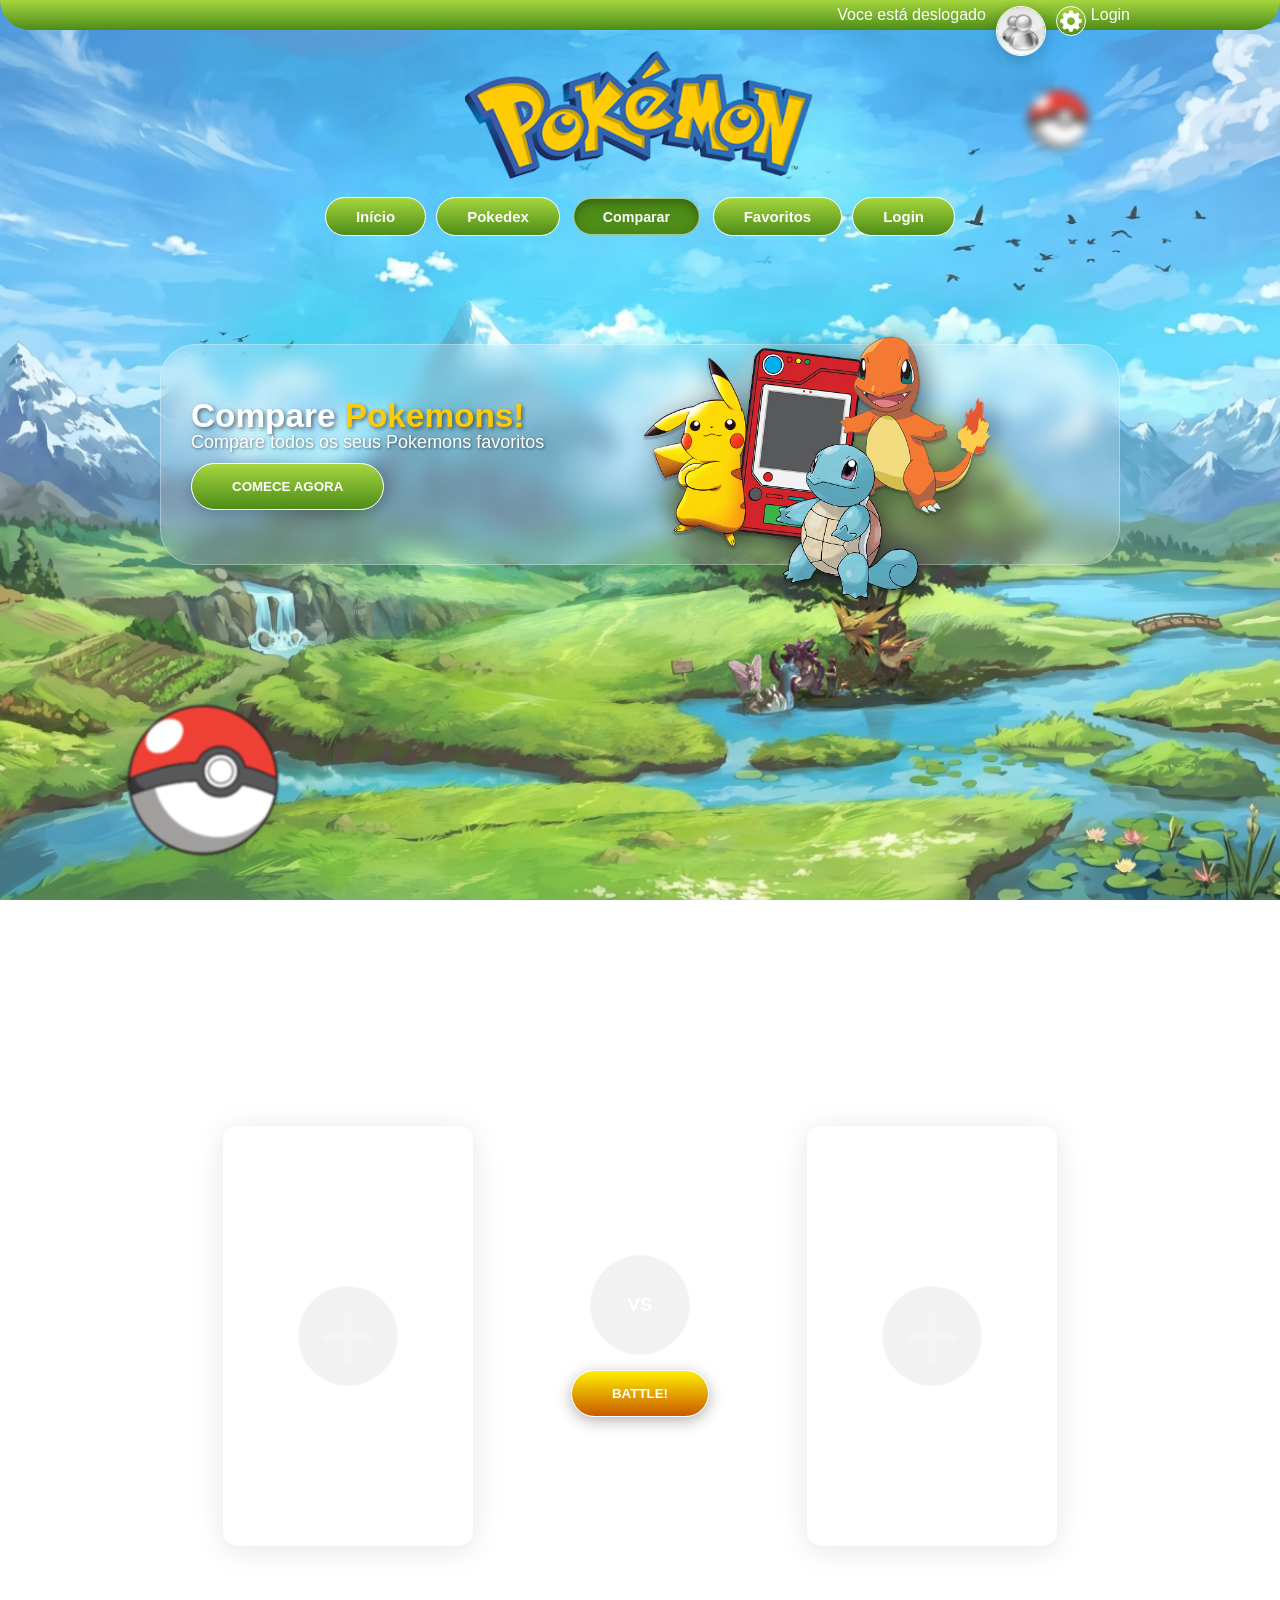
==== commit f125acee: "Merge branch 'branch-de-testes' into mariana" ====
--- a/html/compare.html
+++ b/html/compare.html
@@ -9,10 +9,6 @@
     <link id="favicon" rel="icon" type="image/png" href="../assets/favicon.png">
 </head>
 <body>
-    <audio id="musica" autoplay loop muted>
-        <source src="../assets/audio/tema.mp3" type="audio/mpeg">
-        Seu navegador não suporta o elemento de áudio.
-    </audio>
     <div class="userbar" id="userbar">
         <div class="userbarDivButtons">
             <span id="userBarSaudacao"></span>
--- a/css/global.css
+++ b/css/global.css
@@ -22,10 +22,11 @@
     --clr-steel: #b7b7ce;
 
     --bg-imagem: "";
+    --bg-userbar: "";
+    --bt-nav: "";
+    --bt-nav-active: "";
     --img-pokebola: "";
-    --bg-userbar: "";
-    --bg-btn-color: "";
-    --bg-btn-color-active: "";
+    --img-trio-pokemon: "";
 }
 
 * { box-sizing: border-box; margin: 0; padding: 0; }
@@ -33,8 +34,8 @@
 html.tema-claro{
     --bg-imagem: url('../assets/background-pokedex.png');
     --bg-userbar: linear-gradient(to bottom, #a5d63f, #4d8c18);
-    --bg-btn-color: linear-gradient(to bottom, #a5d63f, #4d8c18);
-    --bg-btn-color-active: #4d8c18;
+    --bt-nav: linear-gradient(to bottom, #a5d63f, #4d8c18);
+    --bt-nav-active: #4d8c18;
     --img-pokebola: url('../assets/Pokebola.png');
     --img-trio-pokemon: url('../assets/trio-pokemon.png');
 }
@@ -42,10 +43,10 @@
 html.tema-escuro{
     --bg-imagem: url('../assets/img/background-dark.png');
     --bg-userbar: linear-gradient(to bottom,#9539ff, #380058);
-    --bg-btn-color: linear-gradient(to bottom, #5200b1, #380058);
-    --bg-btn-color-active: #33034e;
+    --bt-nav: linear-gradient(to bottom, #9539ff, #380058);
+    --bt-nav-active: #33034e;
     --img-pokebola: url('../assets/img/pokebola-dark.png');
-    --img-trio-pokemon: url('../assets/img/trio-pokemon-da.png');
+    --img-trio-pokemon: url('../assets/img/trio-pokemon-dark.png');
 }
 
 /* O preenchimento vermelho (icon-filled) só deve funcionar se o usuário estiver logado */
@@ -109,7 +110,7 @@
     text-decoration: none;
     color: white;
     padding: 10px 30px;
-    background: var(--bg-btn-color);
+    background: var(--bt-nav);
     border-radius: 25px;
     border: 1px solid #fff; 
     font-weight: bold;
@@ -127,7 +128,7 @@
 
 /* Efeito de Botão Apertado */
 .btn-nav.active {
-    background: var(--bg-btn-color-active);
+    background: var(--bt-nav-active);
     box-shadow: inset 0 4px 10px rgba(0,0,0,0.3);
     transform: scale(0.95);
     border-color: rgba(255,255,255,0.5);
@@ -136,7 +137,7 @@
 /* Botão padrão para o Banner */
 .btn-start {
     border: 1px solid white;
-    background: var(--bg-btn-color);
+    background: var(--bt-nav);
     color: white; 
     padding: 15px 40px;
     border-radius: 30px; 
@@ -487,7 +488,7 @@
 /* --- 4. ROLLDOWN (PAINEL DE DETALHES) --- */
 .expand-btn { 
     width: 30px; height: 30px;  
-    background: var(--bg-btn-color); border: none; color: white;
+    background: var(--bt-nav); border: none; color: white;
     border-radius: 25px;
     border: 0.5px solid #fff; 
     position: absolute; 
@@ -520,7 +521,7 @@
 }
 
 .stat-row { 
-    background: var(--bg-btn-color); 
+    background: var(--bg-userbar); 
     border-radius: 20px; 
     padding: 8px 15px; 
     display: flex; 
@@ -765,7 +766,7 @@
 }
 
 .app-popup-success .app-popup-icon {
-    background: var(--bg-btn-color);
+    background: linear-gradient(to bottom, #a5d63f, #4d8c18);
 }
 
 .app-popup-error .app-popup-icon {
@@ -838,7 +839,7 @@
 }
 
 .app-popup-btn-primary {
-    background: var(--bg-btn-color);
+    background: linear-gradient(to bottom, #a5d63f, #4d8c18);
 
     box-shadow: 0 8px 20px rgba(0, 0, 0, 0.24);
 }
@@ -897,4 +898,4 @@
         min-height: 48px;
         font-size: 1rem;
     }
-}
+}
--- a/css/style-compare.css
+++ b/css/style-compare.css
@@ -1,5 +1,4 @@
 /* --- BANNER HERO (PADRÃO INDEX) --- */
-
 .hero-div {
     display: flex;
     flex-direction: column;
@@ -7,13 +6,10 @@
     align-items: center;
     width: 100vw;
     height: 70vh;
-    gap: 0.5rem;
-    
 }
 
 .hero-banner {
     display: flex;
-    justify-content: space-between;
     align-items: center;
     background: rgba(255, 255, 255, 0.2);
     backdrop-filter: blur(10px);
@@ -26,11 +22,14 @@
     border: 1px solid rgba(255, 255, 255, 0.3);
 }
 
+.hero-content{
+    width: 70%;
+}
+
 .hero-content h1 { 
     font-size: 25pt;
     line-height: 1;
     text-shadow: 2px 2px 4px rgba(0,0,0,0.5);
-    
 }
 
 .hero-content p { 
@@ -41,18 +40,24 @@
 
 .hero-content span { color: #ffcb05; }
 
-.hero-image {
-    position: relative;
-    width: 20rem;
-    height: 18rem;
-    z-index: -2;
+.hero-image{
+    position: absolute;
+    right: 10%;
+}
+
+.hero-image div{
+    margin-top: 0;
+    width: 400px;
+    height: 400px;
+    background: var(--img-trio-pokemon);
+    z-index: 10;
     pointer-events: none;
+    background: var(--img-trio-pokemon);
+    background-size: 100%;
+    background-repeat: no-repeat;
+    background-position: 0;
+    filter: drop-shadow(5px 5px 15px rgba(0,0,0,0.5));
     overflow: hidden;
-    background: var(--img-trio-pokemon);
-    background-size: contain;
-    background-repeat: no-repeat;
-    max-width: 45%;
-    filter: drop-shadow(5px 5px 15px rgba(0,0,0,0.5));
 }
 
 .carousel-container-compare {
@@ -377,7 +382,7 @@
     justify-content: center;
     width: 90%;
     padding: 10px 0;
-    background: linear-gradient(to bottom, #a5d63f, #4d8c18);
+    background: var(--bt-nav);
     border: 1px solid rgba(255, 255, 255, 0.3);
     border-radius: 20px;
     box-shadow: 0 4px 30px rgba(0, 0, 0, 0.1);
@@ -537,7 +542,7 @@
 }
 
 .sort-container {
-    background: var(--bg-btn-color);
+    background: var(--bt-nav);
     color: white;
     padding: 12px 25px;
     border-radius: 25px;
@@ -556,7 +561,7 @@
 }
 
 #buttonFecharX{
-    background: var(--bg-btn-color);
+    background: var(--bt-nav);
     color: white;
     padding: 10px 16px;
     border-radius: 25px;
@@ -579,7 +584,7 @@
     position: absolute;
     top: 1rem;
     right: 1rem;
-    background: var(--bg-btn-color);
+    background: var(--bt-nav);
     color: white;
     padding: 10px 16px;
     border-radius: 25px;
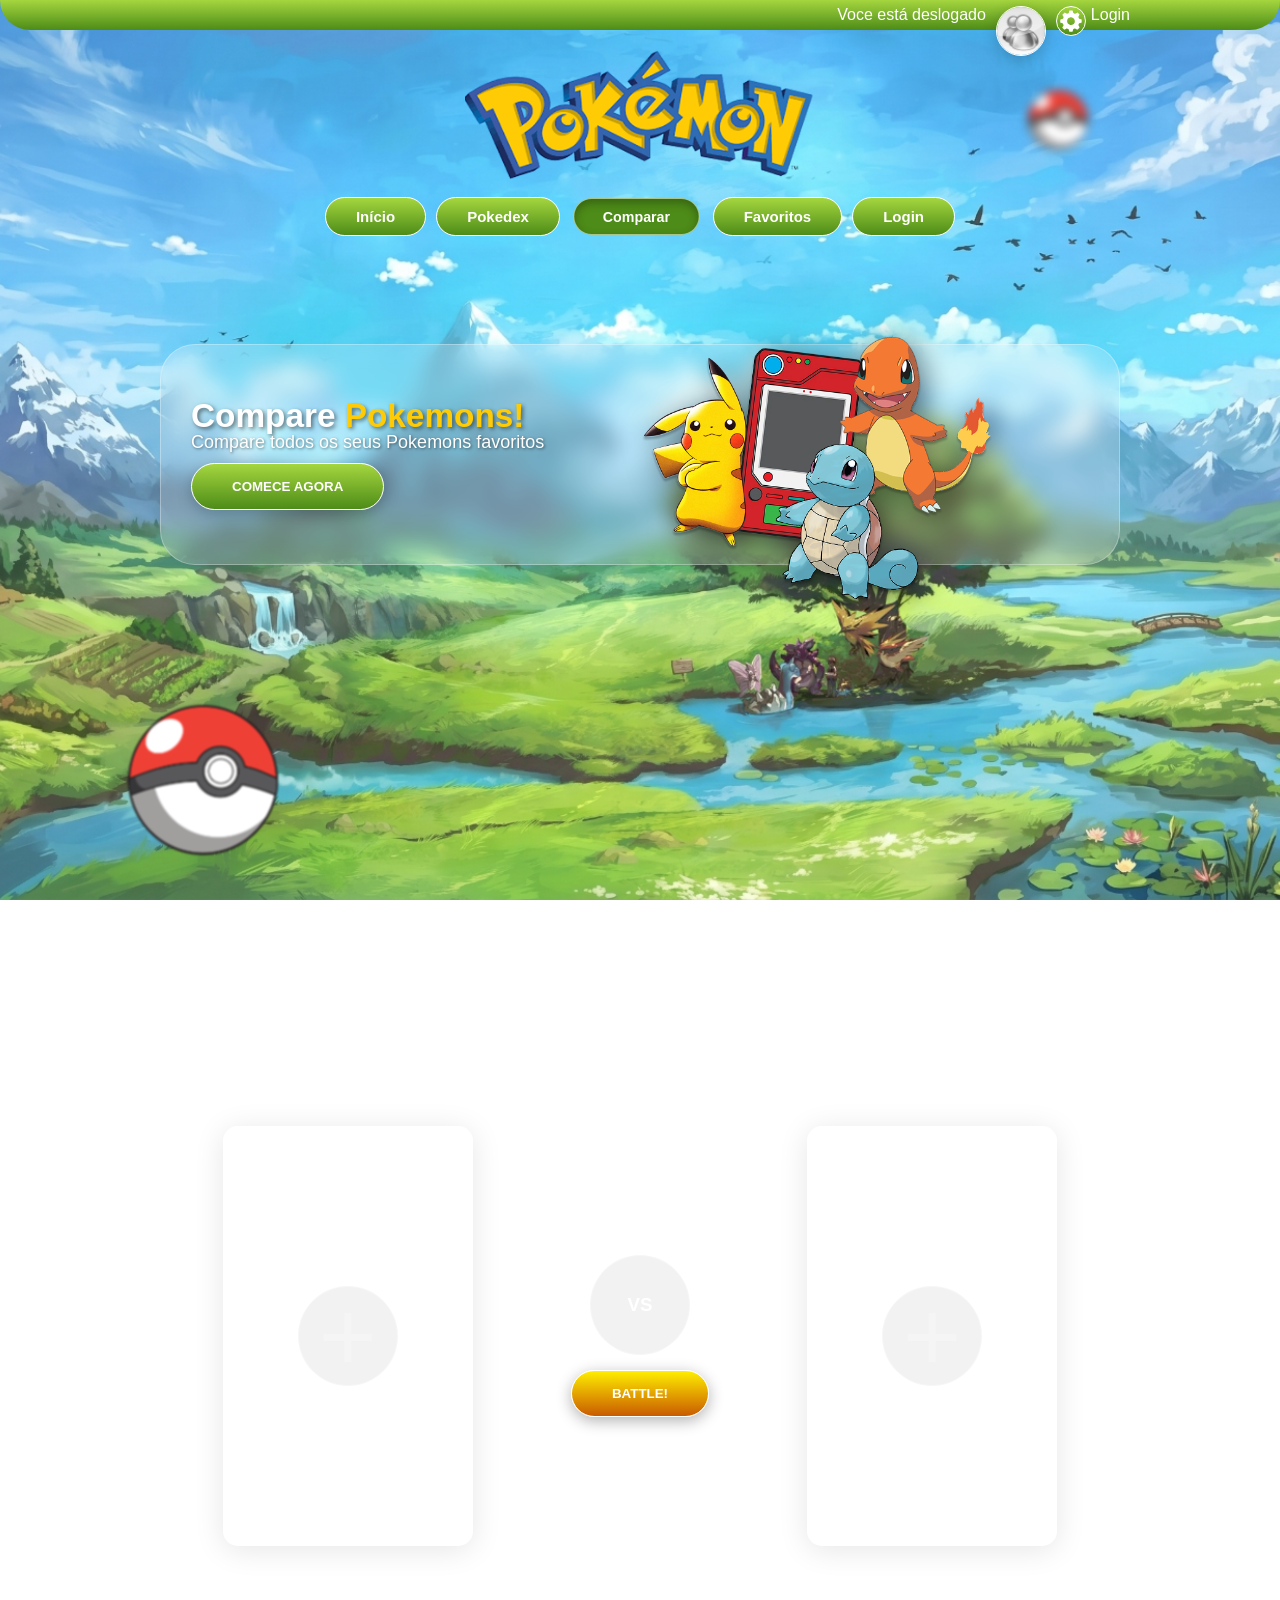
==== commit 971e2e89: "teste load de pagina sem bugar" ====
--- a/html/compare.html
+++ b/html/compare.html
@@ -7,8 +7,13 @@
     <link rel="stylesheet" href="../css/global.css">
     <link rel="stylesheet" href="../css/style-compare.css">
     <link id="favicon" rel="icon" type="image/png" href="../assets/favicon.png">
+    <script src="../js/inicializador-tema.js"></script>
 </head>
 <body>
+    <audio id="musica" autoplay loop muted>
+        <source src="../assets/audio/tema.mp3" type="audio/mpeg">
+        Seu navegador não suporta o elemento de áudio.
+    </audio>
     <div class="userbar" id="userbar">
         <div class="userbarDivButtons">
             <span id="userBarSaudacao"></span>
--- a/css/global.css
+++ b/css/global.css
@@ -1,32 +1,37 @@
 /* --- 1. VARIÁVEIS E CONFIGURAÇÃO BASE --- */
 :root {
-    --clr-grass: #74cb48;
-    --clr-fire: #f57d31;
-    --clr-water: #6493eb;
-    --clr-electric: #f9cf30;
-    --clr-bug: #A7B723;
-    --clr-normal: #aaa67f;
-    --clr-poison: #a33ea1;
-    --clr-ground: #e2bf65;
-    --clr-flying: #a98ff3;
+    --clr-grass: #7AC74C;
+    --clr-fire: #EE8130;
+    --clr-water: #6390F0;
+    --clr-electric: #F7D02C;
+    --clr-bug: #A6B91A;
+    --clr-normal: #A8A77A;
+    --clr-poison: #A33EA1;
+    --clr-ground: #E2BF65;
+    --clr-flying: #A98FF3;
     --clr-glass: rgba(255, 255, 255, 0.4);
     --clr-fav-red: #EE1515;
     --clr-fairy: #d685ad;
-    --clr-fighting: #c22e28;
-    --clr-psychic: #f95587;
-    --clr-rock: #b6a136;
+    --clr-ice: #96D9D6;
+    --clr-fighting: #C22E28;
+    --clr-psychic: #F95587;
+    --clr-rock: #B6A136;
     --clr-ghost: #735797;
-    --clr-ice: #9ad6df;
-    --clr-dragon: #6f35fc;
+    --clr-dragon: #6F35FC;
     --clr-dark: #705746;
-    --clr-steel: #b7b7ce;
+    --clr-steel: #B7B7CE;
 
     --bg-imagem: "";
-    --bg-userbar: "";
-    --bt-nav: "";
-    --bt-nav-active: "";
     --img-pokebola: "";
     --img-trio-pokemon: "";
+    --btn-enviar: "";
+    --btn-enviar-hover: "";
+    --img-icon-dark: "";
+    --img-char-one: none;
+    --img-char-two: none;
+    --bg-userbar: "";
+    --bg-btn-color: "";
+    --bg-btn-color-active: "";
 }
 
 * { box-sizing: border-box; margin: 0; padding: 0; }
@@ -34,19 +39,28 @@
 html.tema-claro{
     --bg-imagem: url('../assets/background-pokedex.png');
     --bg-userbar: linear-gradient(to bottom, #a5d63f, #4d8c18);
-    --bt-nav: linear-gradient(to bottom, #a5d63f, #4d8c18);
-    --bt-nav-active: #4d8c18;
+    --bg-btn-color: linear-gradient(to bottom, #a5d63f, #4d8c18);
+    --bg-btn-color-active: #4d8c18;
     --img-pokebola: url('../assets/Pokebola.png');
     --img-trio-pokemon: url('../assets/trio-pokemon.png');
+    --btn-enviar: linear-gradient(to bottom, #FF8079, #F72B20);
+    --btn-enviar-hover: #F72B20;
+    --img-char-one: url('../assets/img/pikachu.png');
+    --img-char-two: url('../assets/img/squirtle.png');
 }
 
 html.tema-escuro{
-    --bg-imagem: url('../assets/img/background-dark.png');
+    --bg-imagem: url('../assets/img/background-pokedex-dark.png');
     --bg-userbar: linear-gradient(to bottom,#9539ff, #380058);
-    --bt-nav: linear-gradient(to bottom, #9539ff, #380058);
-    --bt-nav-active: #33034e;
+    --bg-btn-color: linear-gradient(to bottom, #5200b1, #380058);
+    --bg-btn-color-active: #33034e;
     --img-pokebola: url('../assets/img/pokebola-dark.png');
     --img-trio-pokemon: url('../assets/img/trio-pokemon-dark.png');
+    --btn-enviar: linear-gradient(to bottom, #9539ff, #380058);
+    --btn-enviar-hover:#33034e;
+    --img-icon-dark: invert(24%) sepia(91%) saturate(3151%) hue-rotate(262deg) brightness(101%) contrast(105%);
+    --img-char-one: url('../assets/img/umbreon.png');
+    --img-char-two: url('../assets/img/darkrai.png');
 }
 
 /* O preenchimento vermelho (icon-filled) só deve funcionar se o usuário estiver logado */
@@ -66,7 +80,7 @@
     color: white;
     min-height: 100vh;
     overflow-x: hidden;
-    transition: background 0.5s ease;
+    /* transition: background 0.5s ease; */
 }
 
 /* --- 2. HEADER E NAVBAR --- */
@@ -110,7 +124,7 @@
     text-decoration: none;
     color: white;
     padding: 10px 30px;
-    background: var(--bt-nav);
+    background: var(--bg-btn-color);
     border-radius: 25px;
     border: 1px solid #fff; 
     font-weight: bold;
@@ -128,7 +142,7 @@
 
 /* Efeito de Botão Apertado */
 .btn-nav.active {
-    background: var(--bt-nav-active);
+    background: var(--bg-btn-color-active);
     box-shadow: inset 0 4px 10px rgba(0,0,0,0.3);
     transform: scale(0.95);
     border-color: rgba(255,255,255,0.5);
@@ -137,7 +151,7 @@
 /* Botão padrão para o Banner */
 .btn-start {
     border: 1px solid white;
-    background: var(--bt-nav);
+    background: var(--bg-btn-color);
     color: white; 
     padding: 15px 40px;
     border-radius: 30px; 
@@ -402,7 +416,7 @@
     width: 35px; 
     height: 35px; 
     cursor: pointer; 
-    z-index: 15; 
+    z-index: 20; 
     display: flex; 
     justify-content: center; 
     align-items: center; 
@@ -475,20 +489,11 @@
 .type-badge.poison { background-color: var(--clr-poison); }
 .type-badge.flying { background-color: var(--clr-flying); }
 .type-badge.ground { background-color: var(--clr-ground); }
-.type-badge.fairy { background-color: var(--clr-fairy); }
-.type-badge.fighting { background-color: var(--clr-fighting); }
-.type-badge.psychic { background-color: var(--clr-psychic); }
-.type-badge.rock { background-color: var(--clr-rock); }
-.type-badge.ghost { background-color: var(--clr-ghost); }
-.type-badge.ice { background-color: var(--clr-ice); }
-.type-badge.dragon { background-color: var(--clr-dragon); }
-.type-badge.dark { background-color: var(--clr-dark); }
-.type-badge.steel { background-color: var(--clr-steel); }
 
 /* --- 4. ROLLDOWN (PAINEL DE DETALHES) --- */
 .expand-btn { 
     width: 30px; height: 30px;  
-    background: var(--bt-nav); border: none; color: white;
+    background: var(--bg-btn-color); border: none; color: white;
     border-radius: 25px;
     border: 0.5px solid #fff; 
     position: absolute; 
@@ -521,7 +526,7 @@
 }
 
 .stat-row { 
-    background: var(--bg-userbar); 
+    background: var(--bg-btn-color); 
     border-radius: 20px; 
     padding: 8px 15px; 
     display: flex; 
@@ -839,7 +844,7 @@
 }
 
 .app-popup-btn-primary {
-    background: linear-gradient(to bottom, #a5d63f, #4d8c18);
+    background: var(--bg-btn-color);
 
     box-shadow: 0 8px 20px rgba(0, 0, 0, 0.24);
 }
@@ -898,4 +903,4 @@
         min-height: 48px;
         font-size: 1rem;
     }
-}+}
--- a/css/style-compare.css
+++ b/css/style-compare.css
@@ -45,10 +45,19 @@
     right: 10%;
 }
 
+@media(max-width:970px){
+    .hero-image{
+        position: absolute;
+        top: -40%;
+        right: -5%;
+    }
+}
+
 .hero-image div{
     margin-top: 0;
     width: 400px;
     height: 400px;
+    max-width: 40vw;
     background: var(--img-trio-pokemon);
     z-index: 10;
     pointer-events: none;
@@ -223,6 +232,7 @@
 height: 100vh;
 display: flex;
 flex-wrap: wrap;
+margin-top: 0px;
 justify-content: center;
 align-items: center;
 gap: 8%;
@@ -230,10 +240,18 @@
 visibility: hidden;
 }
 
+@media(max-width:790px){
+    .card-add-content {
+        flex-wrap: unset;
+        flex-direction: column;
+        margin-top: 120px;
+    }
+}
+
 /* Slot Vazio com "+" */
 .card-add-empty {
     background: rgba(255, 255, 255, 0.2);
-    height: 420px;
+    min-height: 420px;
     width: 250px;
     backdrop-filter: blur(10px);
     -webkit-backdrop-filter: blur(10px);
@@ -514,7 +532,6 @@
     justify-content: space-between;
     justify-content: end;
     width: 100%;
-    height: 15%;
     min-height: 4rem;
     align-items: center;
     border-bottom: 1px solid white;
@@ -605,7 +622,7 @@
 
 #modal-body {
     width: 95%;
-    height: 80%;
+    height: 78%;
     position:absolute;
     left: 50%;
     padding: 1rem;
@@ -640,4 +657,23 @@
 
 #modal-body-grid::-webkit-scrollbar-thumb:hover {
   background: #555; /* Cor da alça ao passar o mouse */
+}
+
+#loadMoreBtnModal{
+    background: rgba(255, 255, 255, 0.1);
+    color: white;
+    border: 1px solid rgba(255, 255, 255, 0.4);
+    padding: 12px 45px;
+    border-radius: 30px;
+    font-size: 1rem;
+    font-weight: 600;
+    cursor: pointer;
+    transition: 0.3s ease;
+    backdrop-filter: blur(5px);
+    margin-top: 60px;
+}
+
+#loadMoreBtnModal:hover {
+    background: rgba(255, 255, 255, 0.25);
+    transform: translateY(-3px);
 }
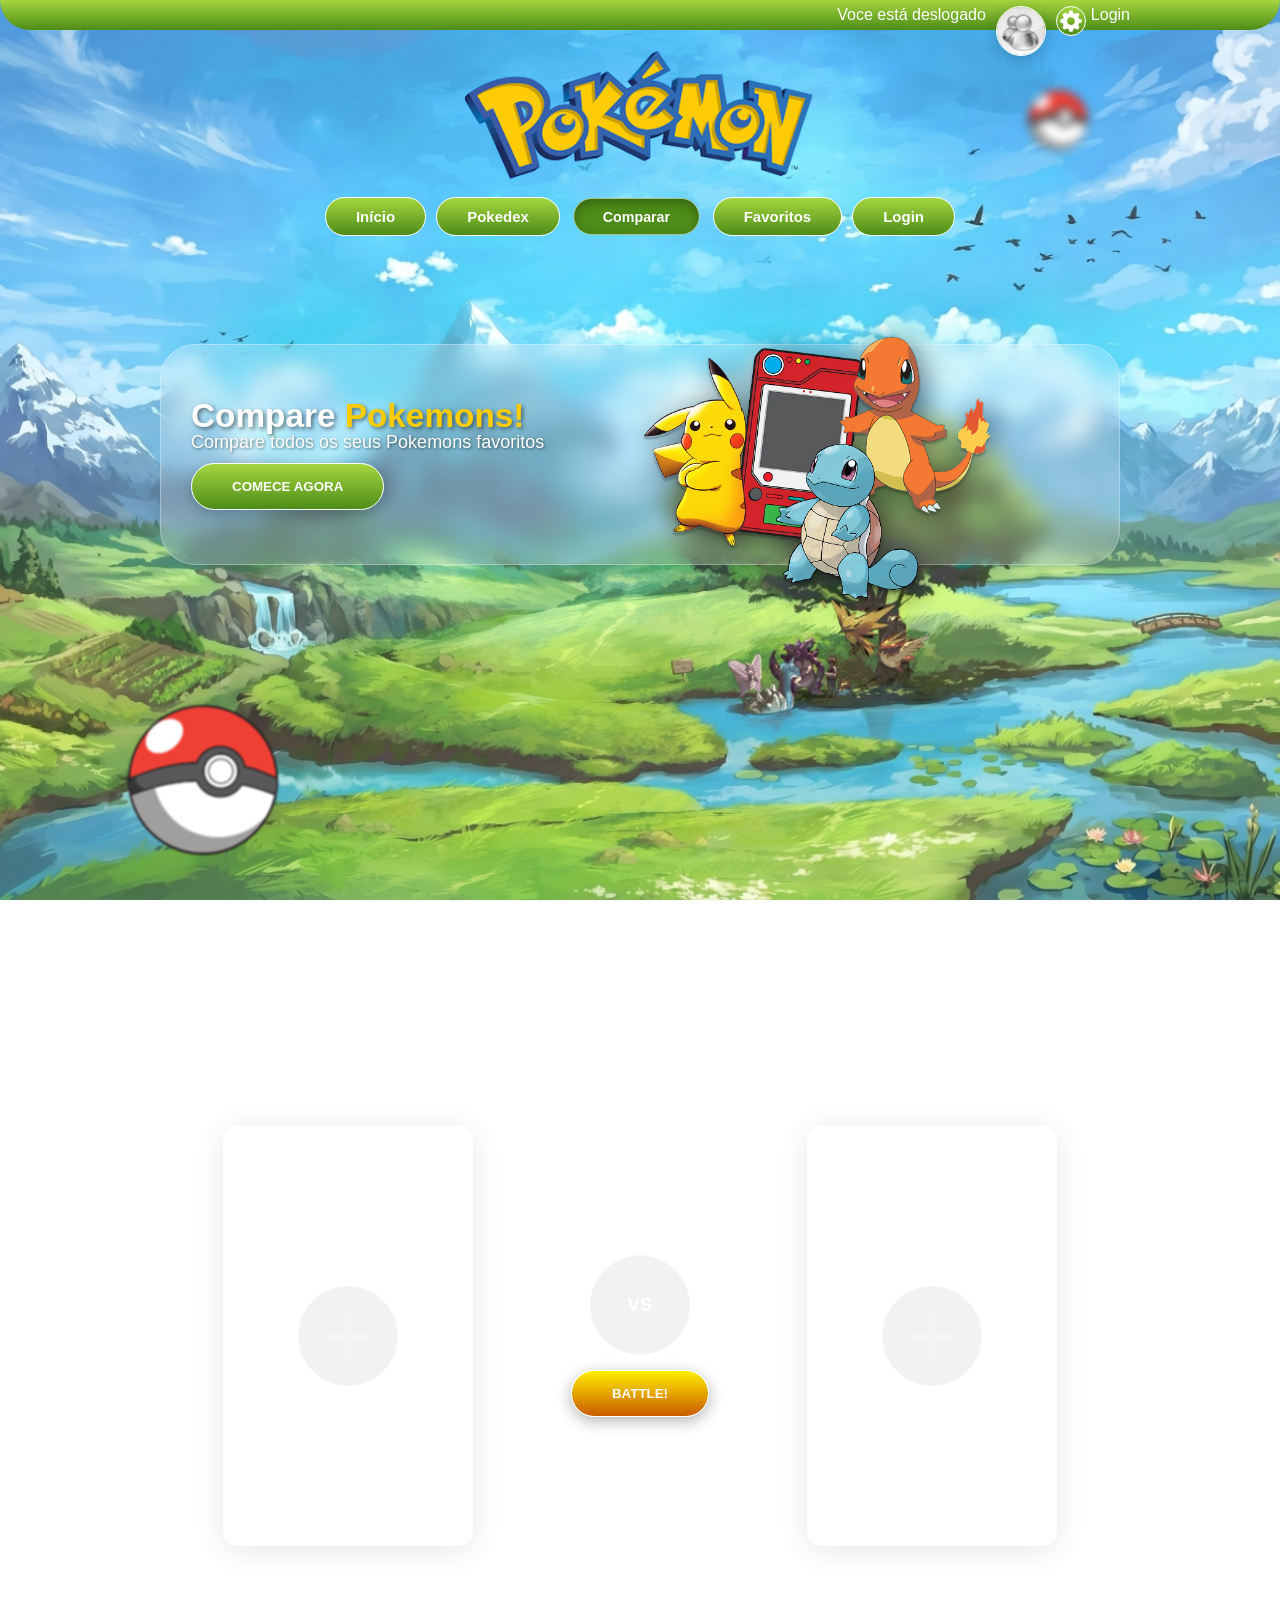
==== commit e1b958b2: "gambiarra musica initerrupta + inicializador de tema" ====
--- a/html/compare.html
+++ b/html/compare.html
@@ -10,7 +10,7 @@
     <script src="../js/inicializador-tema.js"></script>
 </head>
 <body>
-    <audio id="musica" autoplay loop muted>
+    <audio id="musica" loop preload="auto">
         <source src="../assets/audio/tema.mp3" type="audio/mpeg">
         Seu navegador não suporta o elemento de áudio.
     </audio>
--- a/css/style-compare.css
+++ b/css/style-compare.css
@@ -55,9 +55,9 @@
 
 .hero-image div{
     margin-top: 0;
+    max-width: 40vw;
     width: 400px;
     height: 400px;
-    max-width: 40vw;
     background: var(--img-trio-pokemon);
     z-index: 10;
     pointer-events: none;
